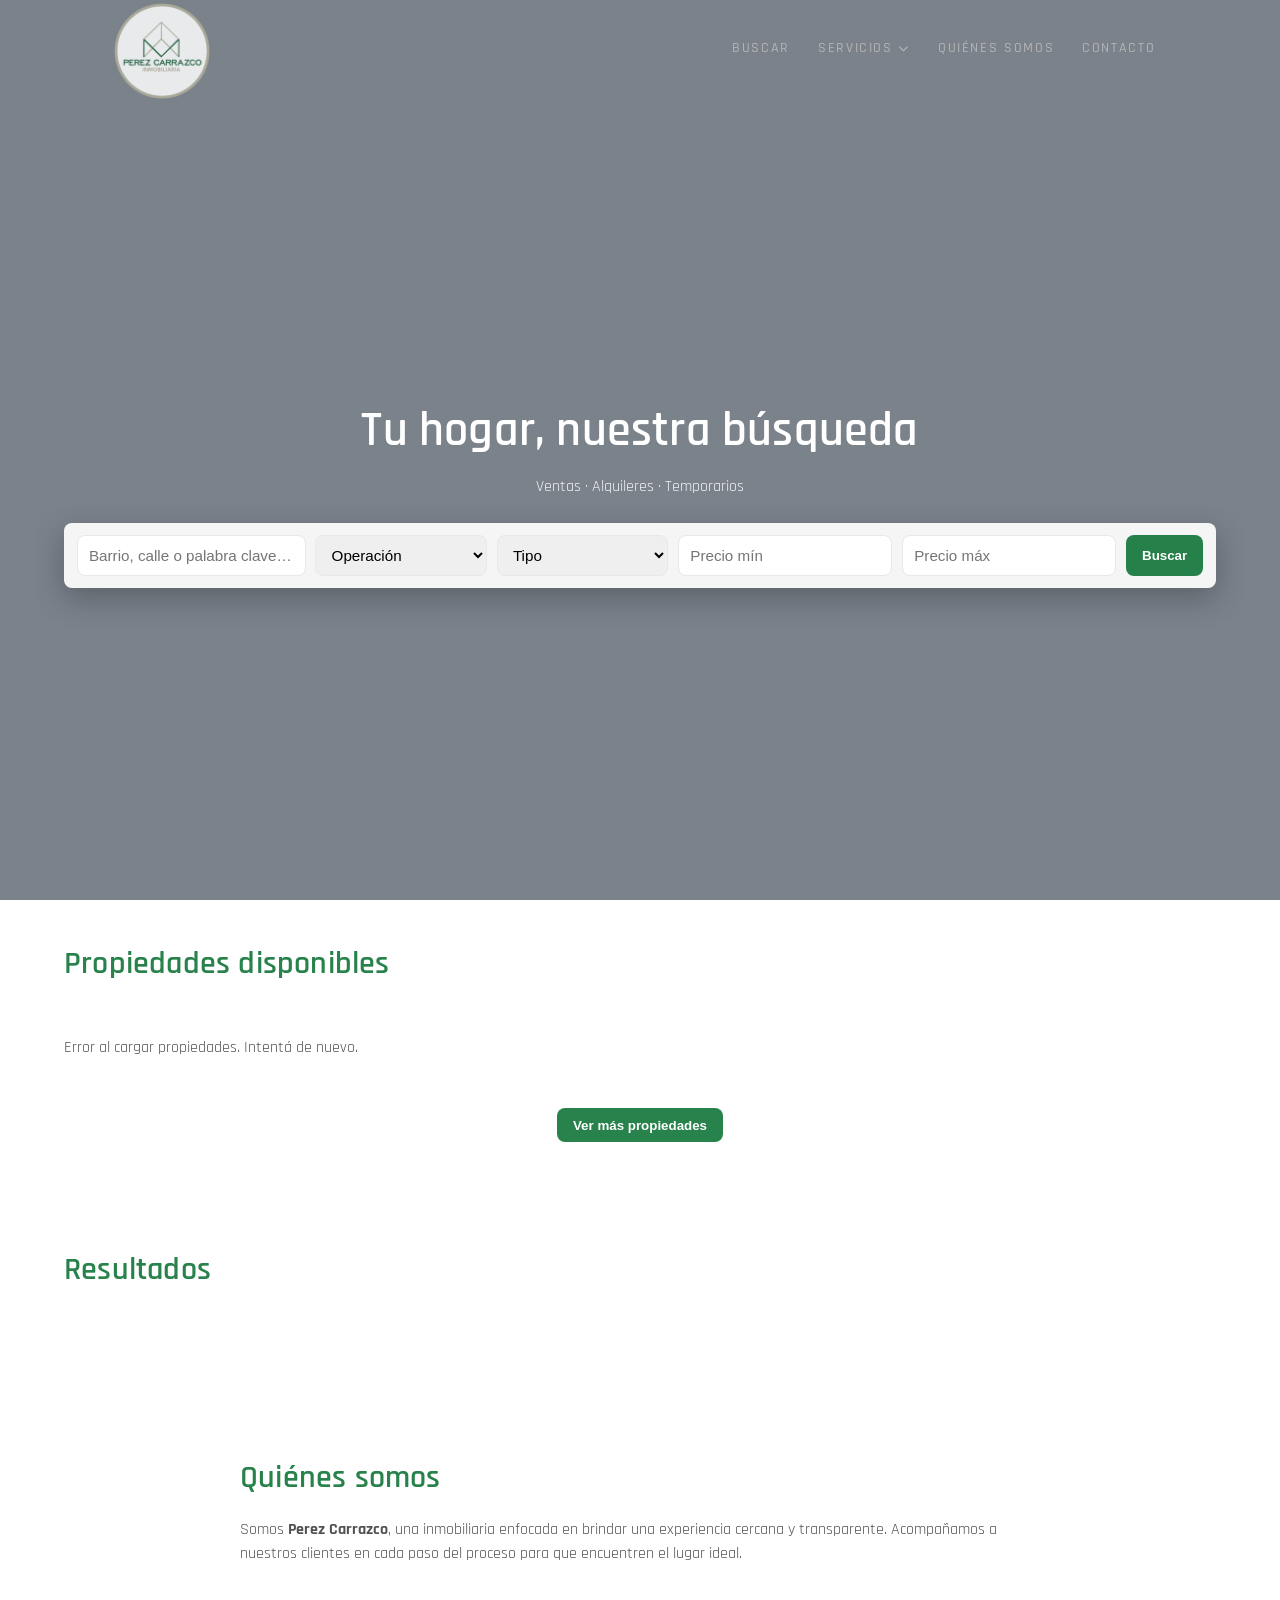
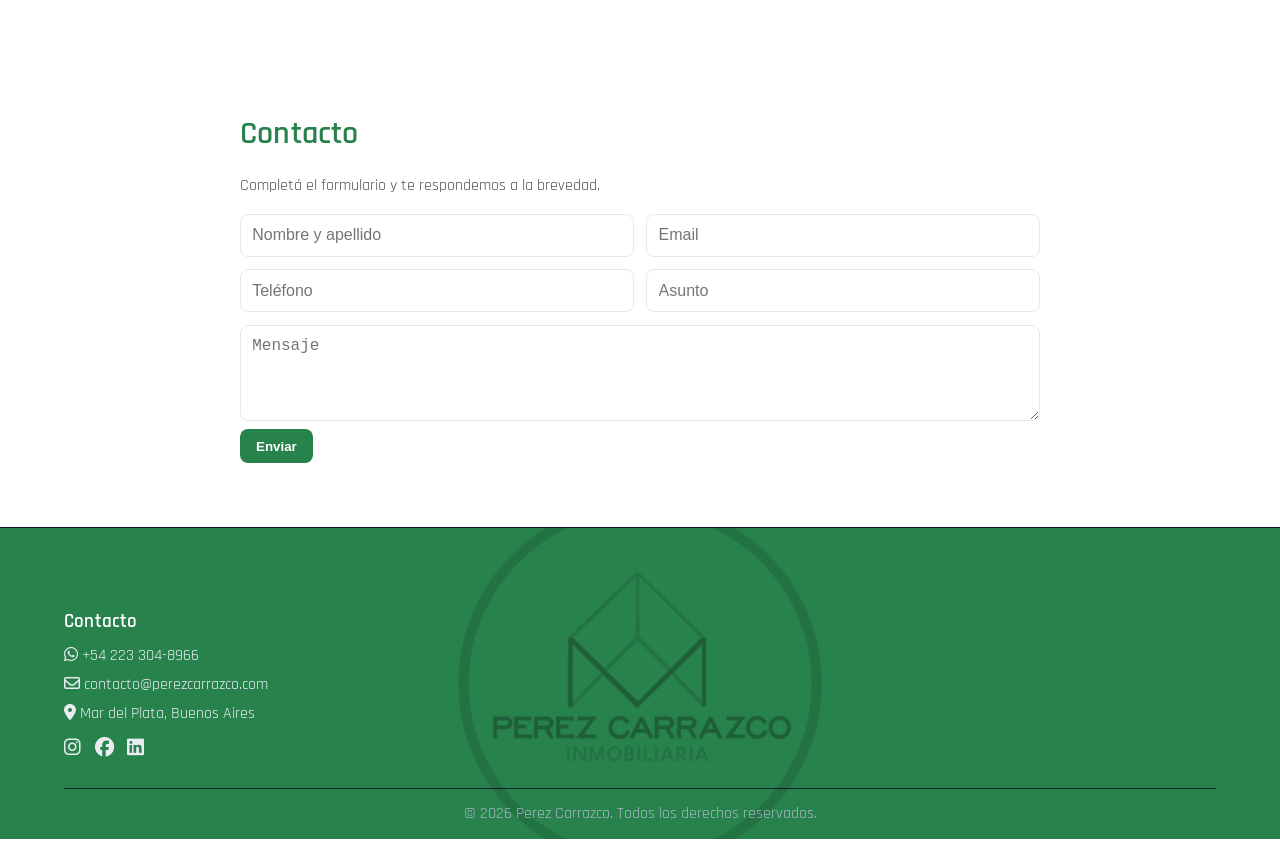
==== index.html @ afc5a64f "Rediseño: header transparente con scroll, menú sofisticado y hero fullscreen Co-Authored-By: Claude " ====
<!DOCTYPE html>
<html lang="es">

<head>
  <meta charset="UTF-8" />
  <meta name="viewport" content="width=device-width, initial-scale=1.0" />
  <title>Perez Carrazco · Inmobiliaria</title>
  <meta name="description" content="Perez Carrazco Inmobiliaria — ventas, alquileres y temporarios en Mar del Plata.">
  <link rel="preconnect" href="https://fonts.googleapis.com">
  <link rel="preconnect" href="https://fonts.gstatic.com" crossorigin>
  <link href="https://fonts.googleapis.com/css2?family=Rajdhani:wght@500;600;700&display=swap" rel="stylesheet">
  <link rel="icon" href="logoPC.png" type="image/png">
  <link rel="stylesheet" href="css/styles.css" />
  <link rel="stylesheet" href="https://cdnjs.cloudflare.com/ajax/libs/font-awesome/6.5.2/css/all.min.css">
</head>

<body>

  <!-- Header -->
  <header class="site-header">
    <div class="container nav-container">
      <a href="index.html" class="logo-link">
        <img src="data/img/logoblanco.png" alt="Perez Carrazco Inmobiliaria" class="logo-img">
      </a>
      <nav class="nav-desktop" aria-label="Menú principal">
        <ul class="nav-list">
          <li><a href="#inicio">Buscar</a></li>
          <li class="has-submenu">
            <button class="submenu-toggle" type="button" aria-haspopup="true" aria-expanded="false">
              Servicios <i class="fa-solid fa-chevron-down"></i>
            </button>
            <ul class="submenu">
              <li><a href="servicios/ventas/ventas.html">Ventas</a></li>
              <li><a href="servicios/alquileres/alquileres.html">Alquileres</a></li>
              <li><a href="servicios/temporarios/temporarios.html">Temporarios</a></li>
            </ul>
          </li>
          <li><a href="#quienes-somos">Quiénes somos</a></li>
          <li><a href="#contacto">Contacto</a></li>
        </ul>
      </nav>
      <button class="nav-toggle" aria-label="Abrir menú" aria-expanded="false">
        <i class="fa-solid fa-bars"></i>
      </button>
    </div>
    <nav class="nav-mobile" id="nav-mobile" aria-hidden="true">
      <ul>
        <li><a href="#inicio">Buscar</a></li>
        <li><a href="servicios/ventas/ventas.html">Ventas</a></li>
        <li><a href="servicios/alquileres/alquileres.html">Alquileres</a></li>
        <li><a href="servicios/temporarios/temporarios.html">Temporarios</a></li>
        <li><a href="#quienes-somos">Quiénes somos</a></li>
        <li><a href="#contacto">Contacto</a></li>
      </ul>
    </nav>
  </header>

  <!-- Hero -->
  <section id="inicio" class="hero" role="banner" aria-label="Buscador de propiedades">
    <div class="hero-overlay"></div>
    <div class="container hero-content">
      <h1>Tu hogar, nuestra búsqueda</h1>
      <p>Ventas · Alquileres · Temporarios</p>

      <form id="buscador" class="search-form" autocomplete="off">
        <input type="text" id="q" name="q" placeholder="Barrio, calle o palabra clave…" aria-label="Buscar por texto">
        <select id="operacion" name="operacion" aria-label="Tipo de operación">
          <option value="">Operación</option>
          <option value="venta">Venta</option>
          <option value="alquiler">Alquiler</option>
          <option value="temporario">Temporario</option>
        </select>
        <select id="tipo" name="tipo" aria-label="Tipo de propiedad">
          <option value="">Tipo</option>
          <option value="departamento">Departamento</option>
          <option value="casa">Casa</option>
          <option value="ph">PH</option>
          <option value="local">Local</option>
        </select>
        <input type="number" id="precioMin" name="precioMin" placeholder="Precio mín" min="0" aria-label="Precio mínimo">
        <input type="number" id="precioMax" name="precioMax" placeholder="Precio máx" min="0" aria-label="Precio máximo">
        <button type="submit" class="btn">Buscar</button>
      </form>
    </div>
  </section>

  <!-- Propiedades disponibles -->
  <section id="disponibles" class="section" style="padding: 40px 0">
    <div class="container">
      <div class="section-head">
        <h2>Propiedades disponibles</h2>
      </div>
      <div id="grid-disponibles" class="disponibles"></div>
      <div class="center mt-3">
        <button id="ver-mas" class="btn">Ver más propiedades</button>
      </div>
    </div>
  </section>

  <!-- Resultados de búsqueda -->
  <section id="listado" class="section bg-muted">
    <div class="container">
      <div class="section-head">
        <h2>Resultados</h2>
        <p id="contadorResultados" class="muted"></p>
      </div>
      <div id="gridResultados" class="grid-cards" aria-live="polite"></div>
    </div>
  </section>

  <!-- Quiénes somos -->
  <section id="quienes-somos" class="section">
    <div class="container narrow">
      <h2>Quiénes somos</h2>
      <p>
        Somos <strong>Perez Carrazco</strong>, una inmobiliaria enfocada en brindar una experiencia cercana y
        transparente. Acompañamos a nuestros clientes en cada paso del proceso para que encuentren el lugar ideal.
      </p>
    </div>
  </section>

  <!-- Contacto -->
  <section id="contacto" class="section">
    <div class="container narrow">
      <h2>Contacto</h2>
      <p>Completá el formulario y te respondemos a la brevedad.</p>
      <form class="form-contacto" onsubmit="event.preventDefault(); alert('Gracias, te responderemos a la brevedad.');">
        <div class="row">
          <input type="text" placeholder="Nombre y apellido" required>
          <input type="email" placeholder="Email" required>
        </div>
        <div class="row">
          <input type="tel" placeholder="Teléfono">
          <input type="text" placeholder="Asunto">
        </div>
        <textarea rows="4" placeholder="Mensaje"></textarea>
        <button class="btn" type="submit">Enviar</button>
      </form>
    </div>
  </section>

  <!-- Footer -->
  <footer class="site-footer">
    <div class="container footer-grid">
      <div class="footer-left">
        <h3>Contacto</h3>
        <ul class="contact-list">
          <li><i class="fa-brands fa-whatsapp"></i> <a href="https://wa.me/542233048966" target="_blank" rel="noopener">+54 223 304-8966</a></li>
          <li><i class="fa-regular fa-envelope"></i> <a href="mailto:contacto@perezcarrazco.com">contacto@perezcarrazco.com</a></li>
          <li><i class="fa-solid fa-location-dot"></i> Mar del Plata, Buenos Aires</li>
        </ul>
        <div class="socials">
          <a href="#" aria-label="Instagram"><i class="fa-brands fa-instagram"></i></a>
          <a href="#" aria-label="Facebook"><i class="fa-brands fa-facebook"></i></a>
          <a href="#" aria-label="LinkedIn"><i class="fa-brands fa-linkedin"></i></a>
        </div>
      </div>
      <div class="footer-center"></div>
      <div class="footer-right"></div>
    </div>
    <div class="container">
      <p class="copy">© <span id="anio"></span> Perez Carrazco. Todos los derechos reservados.</p>
    </div>
  </footer>

  <script src="js/app.js"></script>

</body>
</html>
---- css/styles.css ----
:root {
  --bg: #ffffff;
  --text: rgba(0, 0, 0, 0.678);
  --muted: #ffffff;
  --primary: rgba(0, 107, 43, 0.845);
  --accent: rgb(0, 107, 43);
  --border: #e6e8eb;
  --font-brand: 'Rajdhani', system-ui, -apple-system, 'Segoe UI', Roboto, Arial, sans-serif;
  --title: rgba(183, 183, 183, 0.934);
  --titlehover: rgb(255, 255, 255);
  
  
}




* { box-sizing: border-box; }
html, body { margin: 0; padding: 0; }
body {
  font-family: 'Rajdhani', system-ui, -apple-system, 'Segoe UI', Roboto, Arial, sans-serif;
  color: var(--text);
  background: var(--bg);
  line-height: 1.5;
}


/* Títulos y navegación con la del logo */
h1, h2, h3,
.nav-list a, .submenu-toggle {
  font-family: var(--font-brand);
  font-weight: 600;           /* similar al grosor del logo */
  letter-spacing: .2px;       /* leve ajuste */
  margin: 0 0 0.5rem;
  color: var(--primary);
}
h1 { font-size: clamp(2rem, 4vw, 3rem); }
h2 { font-size: clamp(1.4rem, 2.8vw, 2rem); }

.container {
  width: min(1100px, 92%);
  margin: 0 auto;
}

@media (min-width: 1024px) {
  .container {
    width: min(1400px, 90%);
  }
}
.narrow { width: min(800px, 92%); margin: 0 auto; }

.section { padding: 4rem 0; }
.section.bg-muted { background: var(--muted); }
.section-head { display: flex; align-items: baseline; justify-content: space-between; gap: 1rem; margin-bottom: 1.5rem; }
.section-head .ver-todo { color: var(--primary); text-decoration: none; border-bottom: 1px solid transparent; }
.section-head .ver-todo:hover { border-bottom-color: var(--primary); }



/* =======================
   Navbar
   ======================= */
.site-header {
  position: fixed;
  top: 0;
  width: 100%;
  z-index: 1200;
  background: transparent;
  transition: background 0.35s ease, border-color 0.35s ease, backdrop-filter 0.35s ease;
}
.site-header.scrolled {
  background: rgba(255, 255, 255, 0.795);
  backdrop-filter: saturate(180%) blur(12px);
  border-bottom: 1px solid var(--border);
}

/* Nav links blancos sobre el hero */
.site-header:not(.scrolled) .nav-list a  {
  color: var(--title);
}
.site-header:not(.scrolled) .nav-list a:hover {
  background:  transparent;
  color: var(--titlehover);
}
.site-header:not(.scrolled) .submenu-toggle {
  color: var(--title);
}


.site-header:not(.scrolled) .submenu-toggle:hover {
  background: transparent;
  color: var(--titlehover);
}
.site-header:not(.scrolled) .nav-toggle {
  color: var(--title);
}
.site-header:not(.scrolled) .nav-toggle:hover {
  background: rgba(255,255,255,0.15);
  color: var(--titlehover);
}


  .site-header:not(.scrolled) .submenu {
    background: rgba(255, 255, 255, 0.12);
    backdrop-filter: blur(12px);
    box-shadow: 0 8px 24px rgba(0,0,0,0.15);
  }
  .site-header:not(.scrolled) .submenu a {
    color: var(--title);
  }
  .site-header:not(.scrolled) .submenu a:hover {
    background: rgba(255,255,255,0.15);
    color: #fff;
  }

.nav-container {
  display: flex;
  align-items: center;
  justify-content: space-between;
  height: 86px;
  transition: height 0.35s ease;
  padding: 0 1rem;
}

@media (min-width: 1024px) {
  .nav-container {
    padding: 0 3rem;
  }
}
.site-header.scrolled .nav-container {
  height: 60px;
}

.logo-link { display: flex; align-items: center; text-decoration: none; }
.logo-img  {
  margin-top: 16px;
  height: 100px;
  display: block;
  transition: height 0.35s ease, opacity 0.35s ease;
}
.site-header:not(.scrolled) .logo-img {
  opacity: 0.83;
}

.site-header.scrolled .logo-img { 
  height: 96px;
  margin-top: 26px;
  margin-bottom: 16px;
}

/* Desktop nav */
.nav-desktop { display: flex; align-items: center; }
.nav-list {
  display: flex;
  gap: 0.15rem;
  list-style: none;
  margin: 0; padding: 0;
  margin-top: 19px;
}

.nav-list a,
.submenu-toggle {
  position: relative;
  display: inline-flex;
  align-items: center;
  gap: 0.35rem;
  padding: 0.5rem 0.8rem;
  font-family: var(--font-brand);
  font-size: 0.85rem;
  font-weight: 500;
  line-height: 1;
  letter-spacing: 0.12em;
  text-transform: uppercase;
  color: var(--primary);
  text-decoration: none;
  background: transparent;
  border: none;
  border-radius: 0;
  cursor: pointer;
  transition: color 0.2s;
  vertical-align: middle;
}

/* Línea subrayado animada */
.nav-list a::after,
.submenu-toggle::after {
  content: '';
  position: absolute;
  bottom: 2px;
  left: 0.8rem;
  right: 0.8rem;
  height: 1.5px;
  background: currentColor;
  transform: scaleX(0);
  transform-origin: left center;
  transition: transform 0.3s ease;
}
.nav-list a:hover::after,
.submenu-toggle:hover::after,
.has-submenu.open > .submenu-toggle::after {
  transform: scaleX(1);
}

.nav-list a:hover,
.submenu-toggle:hover {
  background: transparent;
  color: var(--accent);
}

/* Submenú */
.has-submenu { position: relative; }

/* Puente invisible que cubre el gap entre el botón y el submenú */
.has-submenu::before {
  content: '';
  position: absolute;
  top: 100%;
  left: -10px;
  right: -10px;
  height: 12px;
}

.submenu {
  position: absolute;
  top: calc(100% + 6px);
  left: 0;
  display: none;
  min-width: 190px;
  background: rgba(255, 255, 255, 0.848); 
  border-radius: 12px;
  box-shadow: 0 16px 40px rgba(0,0,0,0.1);
  padding: 0.4rem;
  list-style: none;
  margin: 0;
  z-index: 2000;
}
.has-submenu.open > .submenu { display: block; }
@media (hover: hover) { .has-submenu:hover > .submenu { display: block; } }

.submenu a {
  display: block;
  padding: 0.6rem 0.8rem;
  border-radius: 8px;
  color: var(--primary);
  text-decoration: none;
  font-family: var(--font-brand);
  font-size: 0.95rem;
  font-weight: 500;
  transition: background 0.9s;
}
.submenu a:hover { background: #eef2ee;}

.submenu-toggle i { transition: transform 0.35s cubic-bezier(0.34, 1.56, 0.64, 1); font-size: 0.75em; }
.submenu-toggle[aria-expanded="true"] i,
.has-submenu.open > .submenu-toggle i,
.has-submenu:hover > .submenu-toggle i { transform: rotate(180deg); }

/* Hamburger */
.nav-toggle {
  display: none;
  background: transparent;
  border: none;
  font-size: 1.35rem;
  cursor: pointer;
  color: var(--primary);
  padding: 0.4rem 0.5rem;
  border-radius: 8px;
  transition: background 0.15s;
}
.nav-toggle:hover { background: #eef2ee; }

/* Mobile nav */
.nav-mobile {
  max-height: 0;
  overflow: hidden;
  transition: max-height 0.35s ease;
  background: #fff;
  border-top: 1px rgba(0, 107, 43, 0.481);
}
.nav-mobile.is-open {
  max-height: 420px;
  border-top-color: var(--border);
}
.nav-mobile ul { list-style: none; margin: 0; padding: 0.5rem 1.25rem 1rem; }
.nav-mobile ul li a {
  display: block;
  padding: 0.75rem 0;
  font-family: var(--font-brand);
  font-size: 1.05rem;
  font-weight: 600;
  color: var(--text);
  text-decoration: none;
  border-bottom: 1px solid var(--border);
}
.nav-mobile ul li:last-child a { border-bottom: none; }
.nav-mobile ul li a:hover { color: var(--accent); }

@media (max-width: 768px) {
  .nav-desktop { display: none; }
  .nav-toggle   { display: flex; }
}

/* =======================
   Hero
   ======================= */
.hero {
  position: relative;
  min-height: 100vh;
  display: grid; place-items: center;
  color: #fff;
  padding-top: 83px;
  background-image: url('https://images.unsplash.com/photo-1505693416388-ac5ce068fe85?q=80&w=1600&auto=format&fit=crop');
  background-size: cover; background-position: center;
}
.hero-overlay {
  position: absolute; inset: 0;
  background: linear-gradient(180deg, rgba(13,27,42,0.55), rgba(13,27,42,0.55));
}
.hero-content { position: relative; text-align: center; }
.hero h1 { color: #fff; }
.hero p  { margin: 0.25rem 0 1.5rem; opacity: 0.9; }

.search-form {
  display: grid;
  grid-template-columns: 1.2fr 0.9fr 0.9fr 0.8fr 0.8fr auto;
  gap: 0.6rem;
  background: rgba(255,255,255,0.92);
  padding: 0.8rem;
  border-radius: 8px;
  box-shadow: 0 10px 30px rgba(0,0,0,0.25);
}
.search-form input, .search-form select {
  padding: 0.6rem 0.7rem;
  border: 1px solid var(--border);
  border-radius: 8px;
  font-size: 0.95rem;
}
.btn {
  background: var(--primary); border: none; 
  color: #fff; font-weight: 600; padding: 0.6rem 1rem;
  border-radius: 8px; cursor: pointer;
}
.btn:hover { filter: brightness(0.95); }




/* =======================
   Cards
   ======================= */
.grid-cards, .disponibles {
  display: grid;
  grid-template-columns: repeat(3, minmax(0, 1fr));
  gap: 1.5rem;
}

.card {
  border-radius: 16px;
  overflow: hidden;
  background: #fff;
  box-shadow: 0 2px 14px rgba(0,0,0,0.07);
  transition: transform 0.25s ease, box-shadow 0.25s ease;
  display: flex;
  flex-direction: column;
  border: none;
}
.card:hover {
  transform: translateY(-6px);
  box-shadow: 0 20px 48px rgba(0,0,0,0.13);
}

/* Imagen */
.card-img-wrap {
  position: relative;
  overflow: hidden;
  aspect-ratio: 4/3;
  display: block;
  text-decoration: none;
  background: #e8ede9;
}
.card-img {
  width: 100%; height: 100%;
  object-fit: cover;
  display: block;
  transition: transform 0.4s ease;
}
.card:hover .card-img { transform: scale(1.06); }

/* Overlay precio */
.card-price-overlay {
  position: absolute;
  bottom: 0; left: 0; right: 0;
  background: linear-gradient(to top, rgba(0,0,0,0.68) 0%, transparent 100%);
  padding: 2.5rem 0.9rem 0.7rem;
}
.card-price {
  color: #fff;
  font-weight: 700;
  font-size: 1.05rem;
  text-shadow: 0 1px 3px rgba(0,0,0,0.3);
}

/* Badge operación (encima imagen) */
.card .badge {
  position: absolute;
  top: 0.7rem; left: 0.7rem;
  background: var(--accent);
  color: #fff;
  border: none;
  font-size: 0.72rem;
  font-weight: 700;
  padding: 0.25rem 0.6rem;
  border-radius: 999px;
  text-transform: uppercase;
  letter-spacing: 0.4px;
}

/* Body */
.card-body {
  padding: 1rem 1.1rem 1.15rem;
  display: flex;
  flex-direction: column;
  flex: 1;
}
.card-title {
  font-size: 1rem;
  font-weight: 600;
  margin: 0 0 0.3rem;
  color: var(--primary);
  line-height: 1.35;
}
.card-meta {
  font-size: 0.875rem;
  color: #888;
  margin: 0 0 1rem;
  flex: 1;
}

/* Botón outline */
.btn-outline {
  display: inline-block;
  padding: 0.5rem 1rem;
  font-size: 0.9rem;
  font-family: var(--font-brand);
  font-weight: 600;
  background: transparent;
  border: 1.5px solid var(--accent);
  color: var(--accent);
  border-radius: 8px;
  text-align: center;
  text-decoration: none;
  transition: background 0.2s, color 0.2s;
  cursor: pointer;
}
.btn-outline:hover { background: var(--accent); color: #fff; }

@media (max-width: 900px) { .grid-cards, .disponibles { grid-template-columns: repeat(2, minmax(0,1fr)); } }
@media (max-width: 560px) { .grid-cards, .disponibles { grid-template-columns: 1fr; } }

/* =======================
   Contacto
   ======================= */
.form-contacto .row { 
  display: grid; 
  grid-template-columns: 1fr 1fr;
  gap: 0.8rem; 
  margin-bottom: 0.8rem; 
}
.form-contacto input, .form-contacto textarea {
  width: 100%; 
  padding: 0.7rem; 
  border: 1px solid var(--border); 
  border-radius: 8px; 
  font-size: 1rem;
}

/* =======================
   Footer
   ======================= */
.site-footer {
  background: var(--primary); color: #e9edf2;
  padding-top: 5rem; border-top: 1px solid #0a1320;
  
  
}
.footer-grid {
  display: grid; grid-template-columns: 1.1fr auto 1fr; 
  align-items: start; gap: 1rem; padding-bottom: 1.5rem;
}
.footer-left h3 { margin-top: 0; color: #fff; }
.contact-list { list-style: none; padding: 0; margin: 0 0 0.6rem; }
.contact-list li { margin: 0.3rem 0; }
.contact-list a { color: #e9edf2; text-decoration: none; 
  border-bottom: 1px solid transparent; }
.contact-list a:hover { border-bottom-color: #e9edf2; }
.socials a { color: #e9edf2; margin-right: 0.6rem; font-size: 1.2rem; }
.brand-footer { font-size: 1.2rem; color: #fff; }
.copy { text-align: center; border-top: 1px solid #0f1c2d; 
  padding: 0.8rem 0; margin: 0; color: #a9b6c7; }

/* =======================
   Utils
   ======================= */
.muted { color: #667085; }
.center { text-align: center; }
.mt-3 { margin-top: 2rem; }

/* =======================
   Responsive
   ======================= */

/* Tablets / pantallas medianas */
@media (max-width: 1024px) {
  .search-form { grid-template-columns: 1fr 1fr 1fr; }
  .search-form #precioMin, .search-form #precioMax { display: none; }
}

/* Mobile y nav colapsable */
@media (max-width: 800px) {
  .grid-cards { grid-template-columns: 1fr 1fr; }

  /* Mantener 3 columnas para centrar logo, con el toggle a la derecha */
  .header-grid { grid-template-columns: 1fr auto 1fr; }

  /* Mostrar botón y ocultar menús por defecto */
  .nav-toggle { display: inline-flex; justify-self: end; }
  .nav-left, .nav-right { display: none; }

  /* Al abrir (agregar .is-open al header) mostramos ambos menús en bloque */
  .site-header.is-open .nav-left,
  .site-header.is-open .nav-right {
    display: block;
    grid-column: 1 / -1; /* ocupar todo el ancho debajo del header */
    /*justify-self: stretch;*/
    margin-top: 0.5rem;
  }

  /* Caja de las listas en mobile */
  .site-header.is-open .nav-list {
    /*position: static;*/
    background: #fff;
    border: 1px solid var(--border);
    border-radius: 12px;
    padding: 0.6rem;
    /*display: flex;*/
    flex-direction: column;
    /*gap: 0.2rem;*/
    box-shadow: 0 10px 24px rgba(0,0,0,0.08);
  }

  /* Submenú en mobile: inline (no flotante) */
  .submenu { position: static; box-shadow: none; border: none; padding: 0; display: none; }
  .has-submenu.open .submenu { display: block; }

  /* Logo un poco más chico en mobile si es imagen */
  .brand img { height: 48px; }
}

/* Teléfonos pequeños */
@media (max-width: 560px) {
  .grid-cards { grid-template-columns: 1fr; }
  .search-form { grid-template-columns: 1fr 1fr; }
  .search-form #tipo { display: none; }
  .form-contacto .row { grid-template-columns: 1fr; }

 /* 2 filas centradas (arriba y abajo) */
  .subheader-grid{
    display: flex;
    flex-direction: column;
    align-items: center;   /* centra los bloques */
    gap: .5rem;
    padding: 0;
  }

  /* Los dos grupos ocupan todo el ancho y se centran */
  .sub-header .nav-left,
  .sub-header .nav-right{
    width: 100%;
    display: flex;
    justify-content: center; /* centra el grupo */
  }

  /* Listas centradas y compactas */
  .sub-header .nav-left  .nav-list,
  .sub-header .nav-right .nav-list{
    display: flex;
    justify-content: center; /* centra los ítems */
    flex-wrap: wrap;
    gap: .35rem .6rem;
    margin: 0;
    padding: 0;
  }
  /* Botones compactos */
  .sub-header .nav-list a,
  .sub-header .submenu-toggle{
    display: inline-flex;
    align-items: center;
    padding: .45rem .6rem;
    border-radius: 8px;
    font-size: .95rem;
  }

  /* Submenú de Servicios como popover (igual a desktop) */
  .sub-header .has-submenu { position: relative; }
  .sub-header .submenu{
    position: absolute;
    top: calc(100% + 6px);
    left: 0;
    min-width: min(240px, 85vw);
    background: #fff;
    border: 1px solid var(--border);
    border-radius: 10px;
    box-shadow: 0 12px 28px rgba(0,0,0,.12);
    display: none;
    z-index: 5600;                 /* encima del hero */


    /* (opcional) centrar el popover de "Servicios" bajo el botón */
  .sub-header .has-submenu{ position: relative; }
  .sub-header .submenu{
    position: absolute;
    top: calc(100% + 6px);
    left: 50%;
    transform: translateX(-50%); /* queda centrado respecto al botón */
    min-width: min(240px, 85vw);
  }
  }
  .sub-header .has-submenu.open > .submenu{ display: block; }

  

}





/* ===== Estilos para páginas de servicios (ventas, alquileres, temporarios) ===== */

/* Sección principal */
.contenido-pagina {
  padding: 4rem 2rem;
  max-width: 1200px;
  margin: 0 auto;
}

/* Hero de cada página */
.hero-pagina {
  text-align: center;
  margin-bottom: 3rem;
}

.hero-pagina h1 {
  font-size: 2.5rem;
  color: var(--verde, #0d1b2a); /* usa tu variable de color si ya la tenés */
  margin-bottom: 0.5rem;
}

.hero-pagina p {
  font-size: 1.2rem;
  color: #555;
}

/* Listado de propiedades */
.listado-propiedades {
  display: grid;
  grid-template-columns: repeat(auto-fit, minmax(280px, 1fr));
  gap: 2rem;
}

/* Tarjeta de propiedad */
.propiedad {
  background: #fff;
  border-radius: 10px;
  box-shadow: 0 2px 8px rgba(0,0,0,0.1);
  overflow: hidden;
  transition: transform 0.3s ease, box-shadow 0.3s ease;
}

.propiedad:hover {
  transform: translateY(-5px);
  box-shadow: 0 6px 15px rgba(0,0,0,0.15);
}

.propiedad img {
  width: 100%;
  height: 200px;
  object-fit: cover;
}

.propiedad h2 {
  font-size: 1.4rem;
  margin: 1rem;
  color: #222;
}

.propiedad p {
  margin: 0 1rem 0.5rem;
  color: #666;
}

.propiedad a {
  display: inline-block;
  margin: 1rem;
  padding: 0.6rem 1.2rem;
  background: var(--verde, #0d1b2a);
  color: #fff;
  border-radius: 5px;
  text-decoration: none;
  font-weight: bold;
  transition: background 0.3s ease;
}

.propiedad a:hover {
  background: #0d1b2a;
}







/* =======================
   subheader movimiento
   ======================= */

   /* Subheader colapsado/expandido */
.sub-header {
  background: #f4f4f4d1;
  backdrop-filter: saturate(180%) blur(10px);
  border-bottom: 1px solid var(--border);
  position: sticky;    /* o 'relative' si no querés que se pegue arriba al scrollear */
  top: 0;
  z-index: 6000;       /* por encima del hero */
 
  max-height: 0;
  opacity: 0;
  transform: translateY(-8px);
  transition: max-height .35s ease, opacity .25s ease, transform .35s ease;
  
}
.sub-header.is-open {
  max-height: 500px;   /* ajustá si necesitás más */
  opacity: 1;
  transform: translateY(0);
  
}

/* Animación de la flecha */
.subheader-toggle i {
  transition: transform .25s ease;
}
.subheader-toggle[aria-expanded="true"] i {
  transform: rotate(180deg);
}

.header-logo { cursor: pointer; }




/* === El dropdown debe flotar y tener capa alta === */
.has-submenu { position: relative; }
.submenu {
  position: absolute;
  top: calc(100% + 6px);
  left: 0;
  z-index: 7000;
  background: rgba(255, 255, 255, 0.97); /* ← fondo explícito, no se pierde */
  border-radius: 12px;
  box-shadow: 0 16px 40px rgba(0,0,0,0.15);
  padding: 0.4rem;
  min-width: 190px;
  list-style: none;
  margin: 0;
}





/* Footer con logo de fondo (marca de agua) */
.site-footer {
  position: relative;          /* para posicionar el ::before */
  overflow: hidden;            /* por si el logo se sale */
}

/* Versión general (desktop/tablet) */
.site-footer::before {
  content: "";
  position: absolute;
  inset: 0;
  background-image: url("../data/img/logoblanco.png"); /* ← ruta del logo */
  background-repeat: no-repeat;
  background-position: center, 5% center;       /* posición general */
  background-size: clamp(300px, 30vw, 620px); /* tamaño responsive */
  opacity: 0.4;                               /* transparencia */
  filter: grayscale(100%);                     /* opcional: desaturar */
  mix-blend-mode: multiply;                    /* si el fondo es claro */
  pointer-events: none;                        /* no tapa clics */
  z-index: 0;
}

/* Asegura que el contenido del footer quede por encima del logo */
.site-footer > * {
  position: relative;
  z-index: 1;
}

/* Versión móvil (≤ 560px) */
@media (max-width: 560px) {
  .site-footer::before {
    background-position: center ;           /* centrado arriba */
    background-size: min(100vw, 560px);         /* un poco más chico */
    opacity: 0.4;                              /* leve más visible en mobile */
  }
}





/* =======================
   Sección "Propiedades disponibles" en index.html
   ======================= */

/* =======================
   Página de Propiedad
   ======================= */
#propiedad { padding: 2rem 0 4rem; }

.layout {
  display: grid;
  grid-template-columns: 1fr 320px;
  gap: 2rem;
  align-items: start;
  margin-bottom: 3rem;
}

/* Galería */
.galeria-principal {
  position: relative;
  border-radius: 16px;
  overflow: hidden;
  background: #e8ede9;
  aspect-ratio: 16/9;
  margin-bottom: 0.75rem;
}
.galeria-principal img {
  width: 100%; height: 100%;
  object-fit: cover;
  display: block;
}
.ctrl {
  position: absolute;
  top: 50%;
  transform: translateY(-50%);
  background: rgba(255,255,255,0.92);
  border: none;
  width: 42px; height: 42px;
  border-radius: 50%;
  font-size: 1.5rem;
  cursor: pointer;
  display: flex; align-items: center; justify-content: center;
  box-shadow: 0 2px 8px rgba(0,0,0,0.15);
  transition: background 0.2s;
  z-index: 2;
}
.ctrl:hover { background: #fff; }
.ctrl.prev { left: 0.85rem; }
.ctrl.next { right: 0.85rem; }

.thumbs {
  display: flex;
  gap: 0.5rem;
  overflow-x: auto;
  scrollbar-width: thin;
  padding-bottom: 4px;
}
.thumbs img {
  width: 80px; height: 58px;
  object-fit: cover;
  border-radius: 8px;
  cursor: pointer;
  opacity: 0.65;
  border: 2px solid transparent;
  transition: opacity 0.2s, border-color 0.2s;
  flex-shrink: 0;
}
.thumbs img:hover, .thumbs img.active { opacity: 1; border-color: var(--accent); }

/* Info */
.info h1 { font-size: clamp(1.3rem, 2.5vw, 1.9rem); margin-bottom: 0.2rem; }
.info .meta { color: #888; margin-bottom: 1rem; font-size: 0.95rem; }

.precio-op {
  display: flex;
  align-items: center;
  gap: 0.75rem;
  margin-bottom: 1.25rem;
  flex-wrap: wrap;
}
.op-badge {
  background: var(--accent);
  color: #fff;
  font-size: 0.78rem;
  font-weight: 700;
  padding: 0.3rem 0.8rem;
  border-radius: 999px;
  text-transform: uppercase;
  letter-spacing: 0.5px;
  font-family: var(--font-brand);
}
.precio {
  font-size: 1.7rem;
  font-weight: 700;
  color: var(--primary);
  font-family: var(--font-brand);
}

.amenities {
  list-style: none;
  padding: 0;
  margin: 0 0 1.5rem;
  display: flex;
  flex-wrap: wrap;
  gap: 0.5rem;
}
.amenities li {
  background: #eef2ee;
  color: var(--primary);
  padding: 0.3rem 0.8rem;
  border-radius: 999px;
  font-size: 0.875rem;
  border: 1px solid #d4e0d6;
}

.descripcion, .caracteristicas { margin-bottom: 1.5rem; }
.descripcion h2, .caracteristicas h2 {
  font-size: 0.82rem;
  text-transform: uppercase;
  letter-spacing: 0.8px;
  color: #999;
  font-weight: 700;
  margin-bottom: 0.6rem;
  padding-bottom: 0.5rem;
  border-bottom: 1px solid var(--border);
}
#caracteristicas-list {
  list-style: none;
  padding: 0; margin: 0;
  display: grid;
  grid-template-columns: 1fr 1fr;
  gap: 0.35rem 1rem;
}
#caracteristicas-list li { font-size: 0.95rem; }

.acciones {
  display: flex;
  gap: 0.75rem;
  flex-wrap: wrap;
  margin-top: 1.75rem;
  padding-top: 1.25rem;
  border-top: 1px solid var(--border);
}
.acciones .btn { flex: 1; min-width: 130px; text-align: center; padding: 0.75rem 1rem; }
.btn.primary { background: #25d366; color: #fff; border: none; }
.btn.primary:hover { background: #1ebe5a; }

/* Sidebar */
.sidebar { position: sticky; top: 90px; }
.sidebar .card {
  padding: 1.5rem;
  border-radius: 16px;
  margin-bottom: 1rem;
  box-shadow: 0 4px 24px rgba(0,0,0,0.09);
  display: block;
  border: 1px solid var(--border);
}
.precio-lg {
  font-size: 1.75rem;
  font-weight: 700;
  color: var(--primary);
  font-family: var(--font-brand);
  margin-bottom: 1rem;
}
.datos-rapidos {
  display: grid;
  grid-template-columns: 1fr 1fr;
  gap: 0.6rem;
  margin-bottom: 1.25rem;
}
.datos-rapidos .item {
  text-align: center;
  padding: 0.65rem 0.5rem;
  background: #f2f6f3;
  border-radius: 10px;
  font-size: 0.82rem;
  color: #666;
}
.datos-rapidos .item strong {
  display: block;
  font-size: 1.05rem;
  color: var(--primary);
  font-weight: 700;
  margin-bottom: 0.15rem;
}
.id-ref {
  text-align: center;
  font-size: 0.78rem;
  color: #aaa;
  margin-top: 0.75rem;
  margin-bottom: 0;
}

/* Relacionadas */
.relacionadas {
  margin-top: 2.5rem;
  padding-top: 2rem;
  border-top: 1px solid var(--border);
}
.relacionadas h2 { margin-bottom: 1.5rem; }

/* Responsive propiedad */
@media (max-width: 900px) {
  .layout { grid-template-columns: 1fr; }
  .sidebar { position: static; }
  #caracteristicas-list { grid-template-columns: 1fr; }
}
@media (max-width: 560px) {
  .galeria-principal { aspect-ratio: 4/3; }
  .acciones { flex-direction: column; }
  .acciones .btn { min-width: unset; }
}
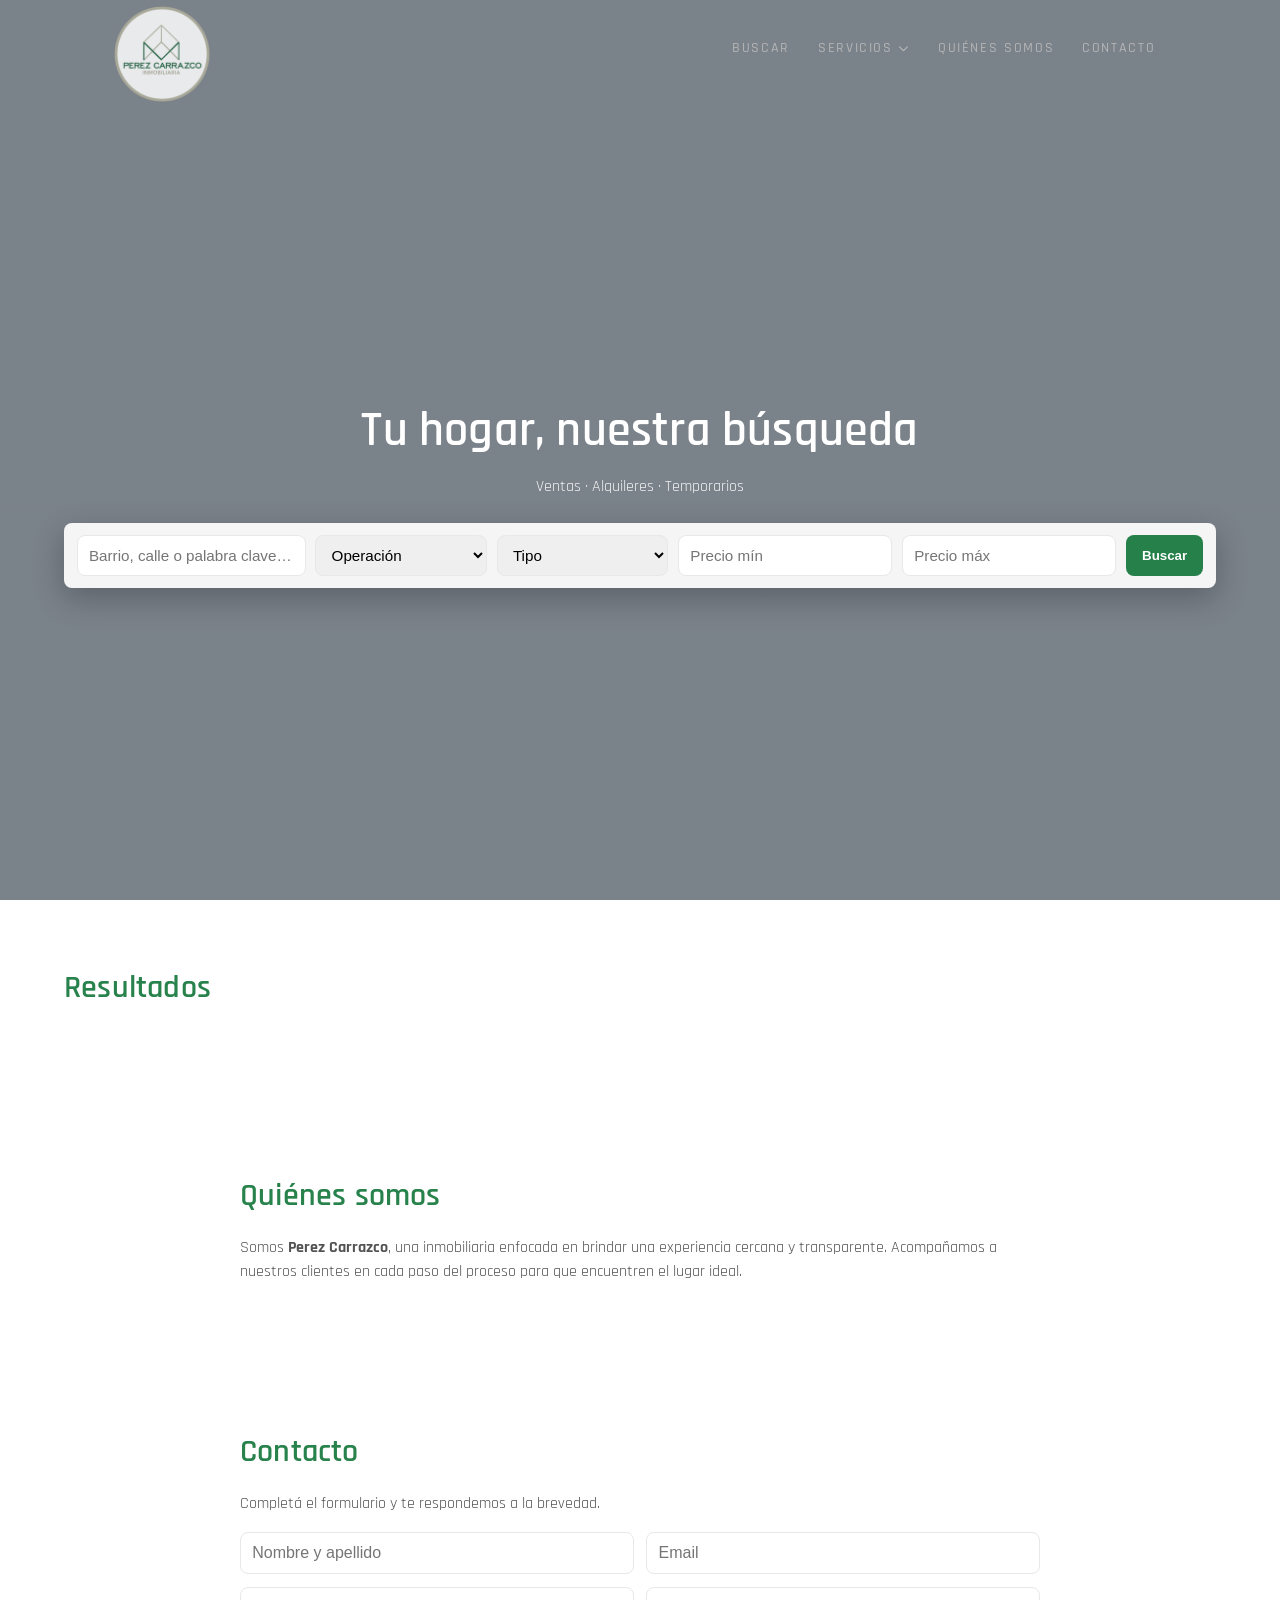
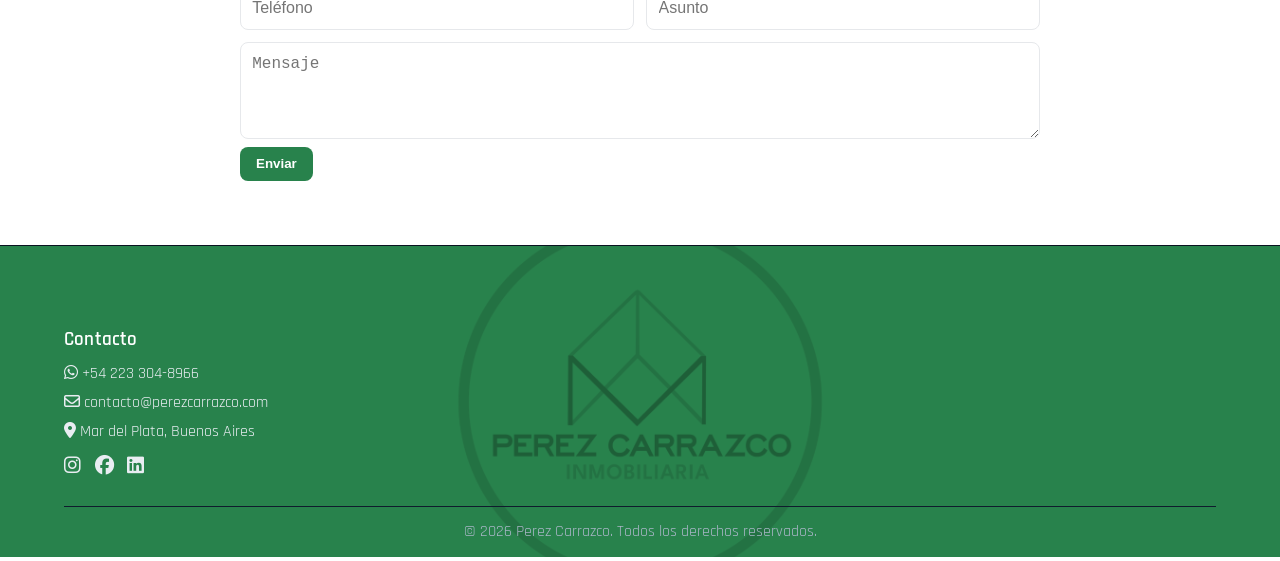
==== commit 50765557: "modificaciones de estilo" ====
--- a/index.html
+++ b/index.html
@@ -84,7 +84,7 @@
     </div>
   </section>
 
-  <!-- Propiedades disponibles -->
+  <!-- Propiedades disponibles 
   <section id="disponibles" class="section" style="padding: 40px 0">
     <div class="container">
       <div class="section-head">
@@ -95,7 +95,7 @@
         <button id="ver-mas" class="btn">Ver más propiedades</button>
       </div>
     </div>
-  </section>
+  </section> -->
 
   <!-- Resultados de búsqueda -->
   <section id="listado" class="section bg-muted">
@@ -165,5 +165,7 @@
 
   <script src="js/app.js"></script>
 
+  <div class="nav-overlay" id="navOverlay"></div>
+
 </body>
 </html>
--- a/css/styles.css
+++ b/css/styles.css
@@ -133,13 +133,39 @@
 
 .logo-link { display: flex; align-items: center; text-decoration: none; }
 .logo-img  {
-  margin-top: 16px;
+  margin-top: 22px;
   height: 100px;
   display: block;
   transition: height 0.35s ease, opacity 0.35s ease;
 }
 .site-header:not(.scrolled) .logo-img {
   opacity: 0.83;
+}
+
+@media (max-width: 768px) {
+  .nav-container {
+    justify-content: center;
+    position: relative;
+  }
+
+  .logo-link {
+    position: absolute;
+    left: 50%;
+    transform: translateX(-50%);
+  }
+
+  .nav-toggle {
+    position: absolute;
+    right: 1rem;
+  }
+
+    /* Menú móvil centrado */
+  .nav-mobile ul {
+    display: flex;
+    flex-direction: column;
+    align-items: center;
+    padding: 0.5rem 1.25rem 1rem;
+  }
 }
 
 .site-header.scrolled .logo-img { 
@@ -828,7 +854,26 @@
 /* =======================
    Página de Propiedad
    ======================= */
-#propiedad { padding: 2rem 0 4rem; }
+#propiedad {
+  padding: calc(86px + 2rem) 0 4rem;
+}
+
+@media (max-width: 768px) {
+  #relacionadas-grid {
+    grid-template-columns: 1fr;
+  }
+
+  #relacionadas-grid .card-img,
+  #relacionadas-grid .card-img-wrap {
+    height: 200px;
+    overflow: hidden;
+  }
+
+  #relacionadas-grid .card-img {
+    width: 100%;
+    object-fit: cover;
+  }
+}
 
 .layout {
   display: grid;
@@ -836,9 +881,15 @@
   gap: 2rem;
   align-items: start;
   margin-bottom: 3rem;
+  overflow: hidden; /* evita que las miniaturas escapen del layout */
 }
 
 /* Galería */
+.galeria {
+  width: 100%;
+  min-width: 0;   /* fix critico para grid: evita desborde del hijo */
+}
+
 .galeria-principal {
   position: relative;
   border-radius: 16px;
@@ -848,9 +899,18 @@
   margin-bottom: 0.75rem;
 }
 .galeria-principal img {
-  width: 100%; height: 100%;
+  width: 100%;
+  height: 100%;
+  max-width: 100%;
   object-fit: cover;
   display: block;
+}
+
+@media (max-width: 600px) {
+  .galeria-principal {
+    aspect-ratio: 4/3;
+    max-height: 280px;
+  }
 }
 .ctrl {
   position: absolute;
@@ -875,20 +935,41 @@
   display: flex;
   gap: 0.5rem;
   overflow-x: auto;
-  scrollbar-width: thin;
+  overflow-y: visible;
+  scrollbar-width: none;       /* Firefox: oculta scrollbar */
+  -ms-overflow-style: none;    /* IE/Edge */
   padding-bottom: 4px;
-}
-.thumbs img {
-  width: 80px; height: 58px;
+  scroll-behavior: smooth;
+  -webkit-overflow-scrolling: touch; /* iOS momentum scroll */
+  scroll-snap-type: x proximity;
+  cursor: grab;
+  user-select: none;
+  width: 100%;
+  max-width: 100%;
+}
+.thumbs::-webkit-scrollbar { display: none; } /* Chrome/Safari: oculta scrollbar */
+.thumbs.dragging { cursor: grabbing; }
+.thumbs.dragging img { pointer-events: none; }
+
+.thumbs img,
+#thumbs img {
+  width: 80px;
+  height: 58px;
   object-fit: cover;
   border-radius: 8px;
   cursor: pointer;
   opacity: 0.65;
   border: 2px solid transparent;
-  transition: opacity 0.2s, border-color 0.2s;
+  transition: opacity 0.2s, border-color 0.2s, transform 0.2s;
   flex-shrink: 0;
-}
-.thumbs img:hover, .thumbs img.active { opacity: 1; border-color: var(--accent); }
+  scroll-snap-align: start;
+}
+.thumbs img:hover, .thumbs img.active,
+#thumbs img:hover, #thumbs img.active {
+  opacity: 1;
+  border-color: var(--accent);
+  transform: scale(1.05);
+}
 
 /* Info */
 .info h1 { font-size: clamp(1.3rem, 2.5vw, 1.9rem); margin-bottom: 0.2rem; }
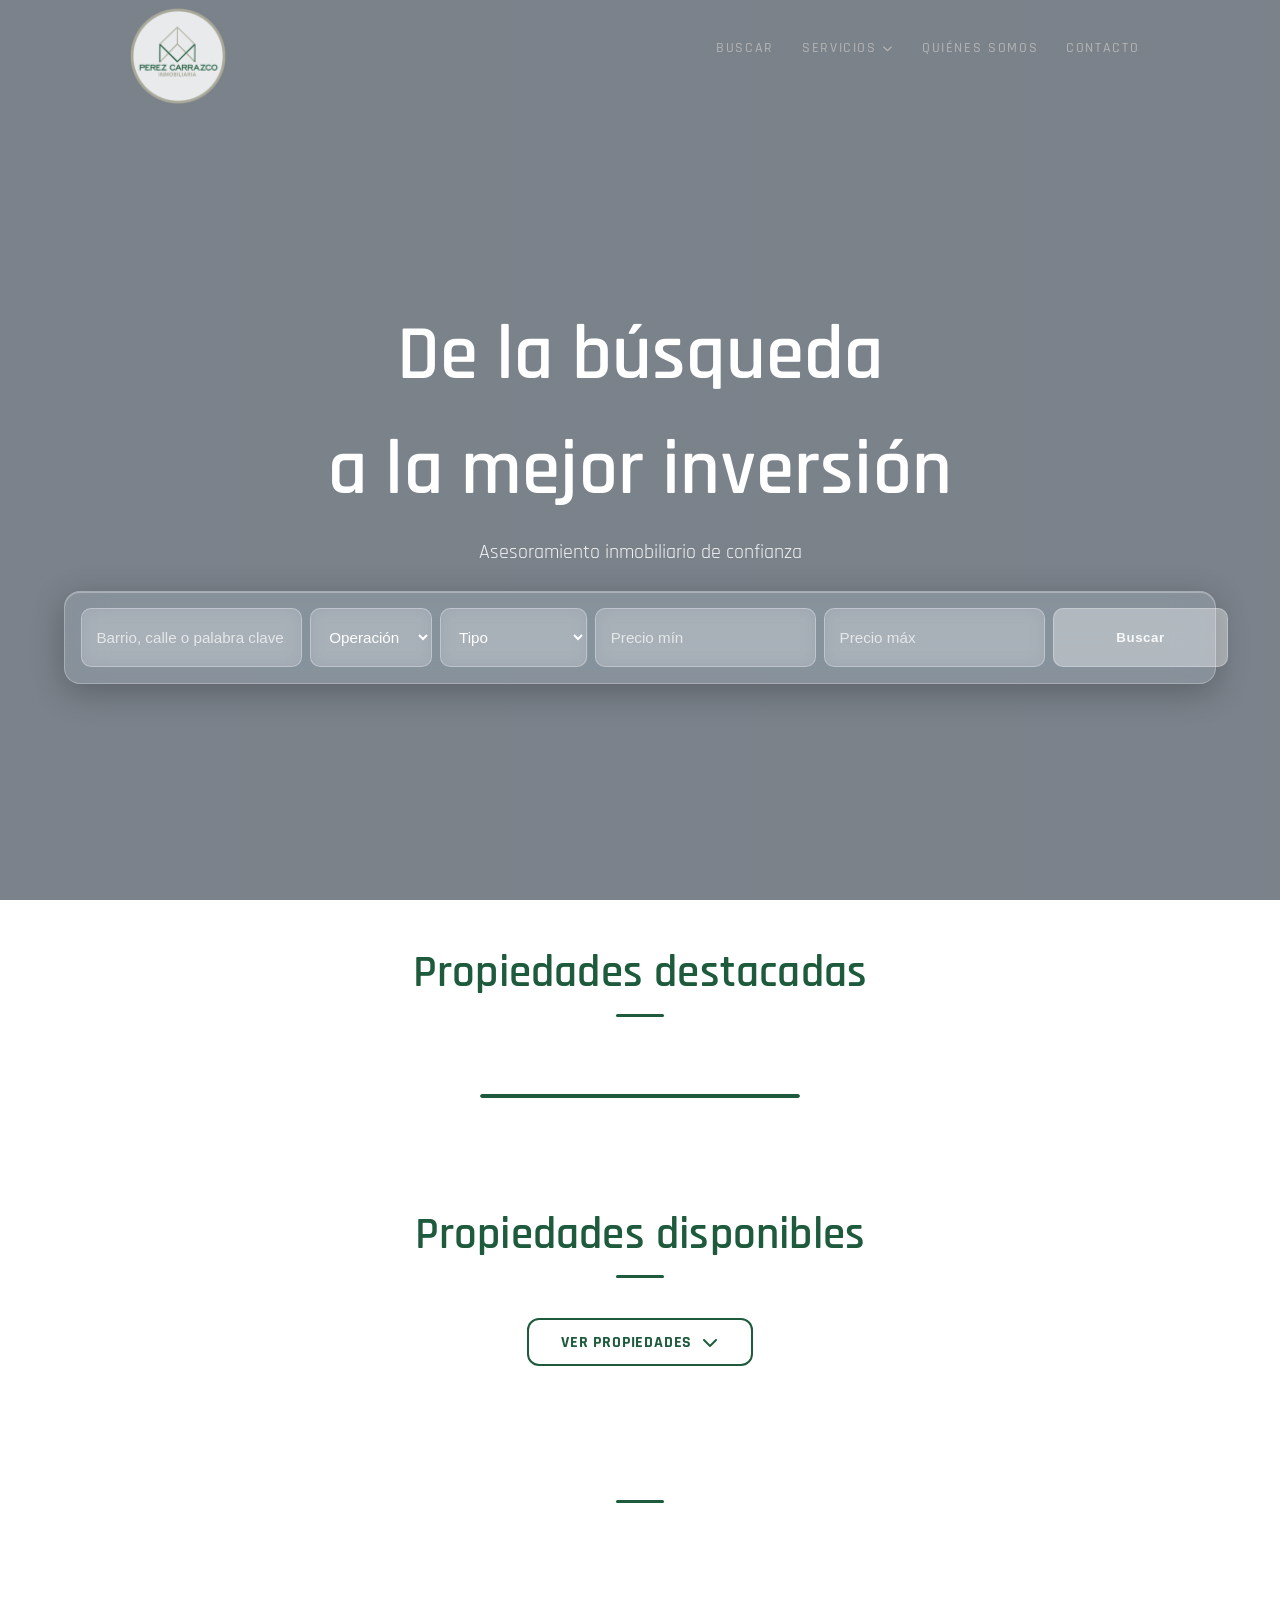
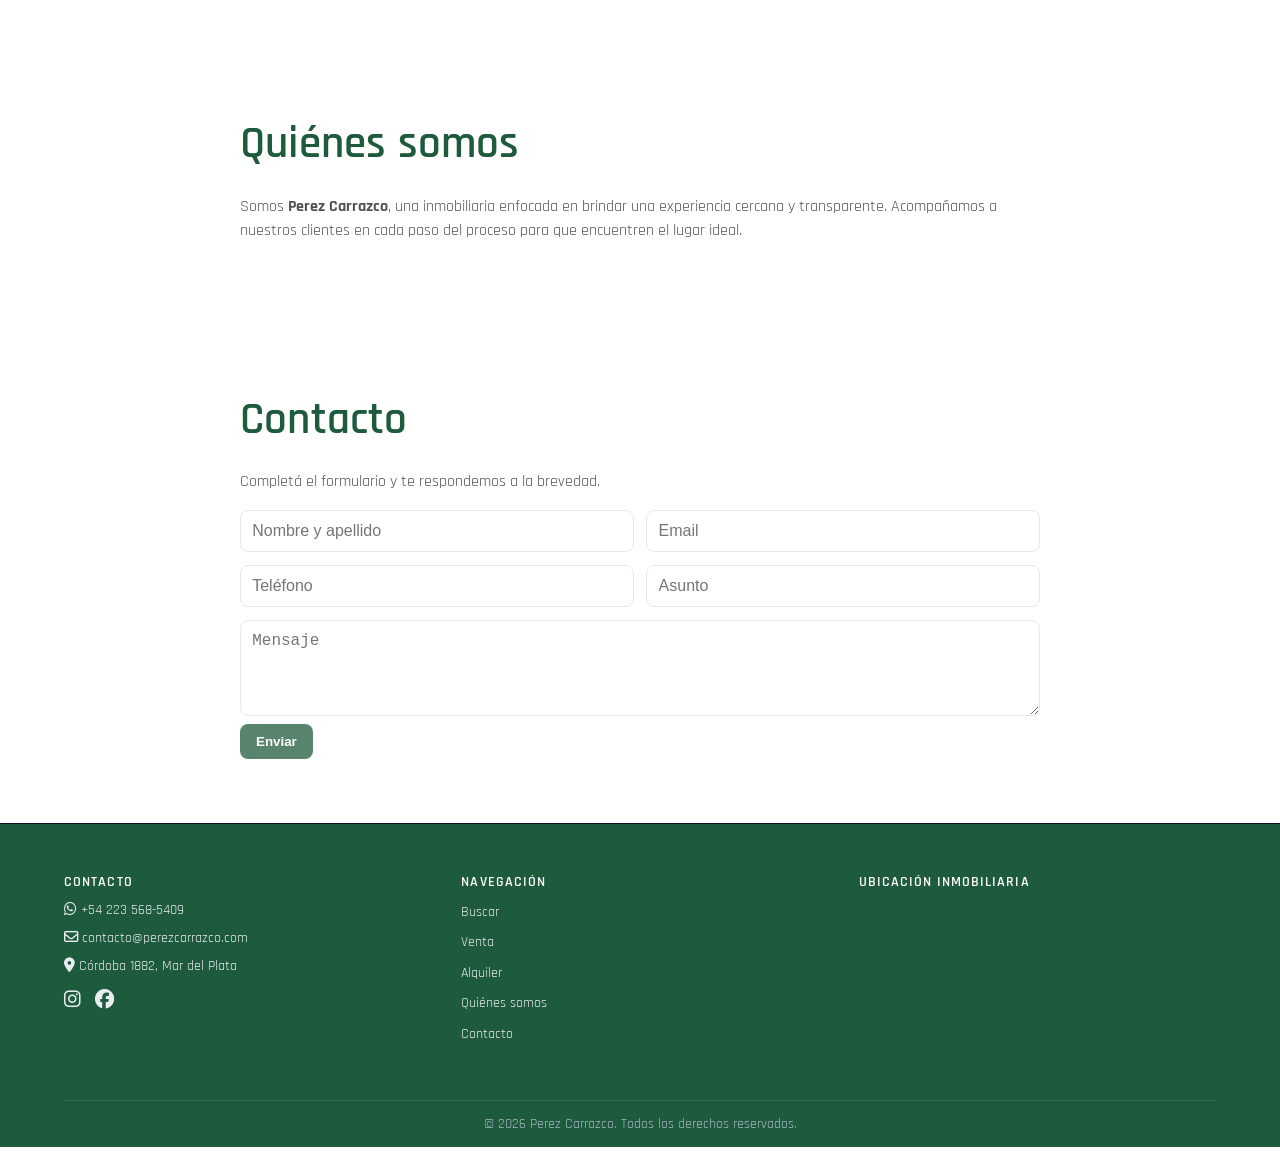
==== commit 41e7c44f: "mejoras varias" ====
--- a/index.html
+++ b/index.html
@@ -5,16 +5,18 @@
   <meta charset="UTF-8" />
   <meta name="viewport" content="width=device-width, initial-scale=1.0" />
   <title>Perez Carrazco · Inmobiliaria</title>
-  <meta name="description" content="Perez Carrazco Inmobiliaria — ventas, alquileres y temporarios en Mar del Plata.">
+  <meta name="description" content="Asesoramiento inmobiliario de confianza en Mar del Plata. Compra, venta y alquiler de propiedades.">
   <link rel="preconnect" href="https://fonts.googleapis.com">
   <link rel="preconnect" href="https://fonts.gstatic.com" crossorigin>
   <link href="https://fonts.googleapis.com/css2?family=Rajdhani:wght@500;600;700&display=swap" rel="stylesheet">
-  <link rel="icon" href="logoPC.png" type="image/png">
+  <link rel="icon" href="data/img/logoblanco.png" type="image/png">
   <link rel="stylesheet" href="css/styles.css" />
   <link rel="stylesheet" href="https://cdnjs.cloudflare.com/ajax/libs/font-awesome/6.5.2/css/all.min.css">
 </head>
 
 <body>
+
+
 
   <!-- Header -->
   <header class="site-header">
@@ -30,9 +32,9 @@
               Servicios <i class="fa-solid fa-chevron-down"></i>
             </button>
             <ul class="submenu">
-              <li><a href="servicios/ventas/ventas.html">Ventas</a></li>
-              <li><a href="servicios/alquileres/alquileres.html">Alquileres</a></li>
-              <li><a href="servicios/temporarios/temporarios.html">Temporarios</a></li>
+              <li><a href="servicios/venta/venta.html">Venta</a></li>
+              <li><a href="servicios/alquiler/alquiler.html">Alquiler</a></li>
+             
             </ul>
           </li>
           <li><a href="#quienes-somos">Quiénes somos</a></li>
@@ -46,9 +48,9 @@
     <nav class="nav-mobile" id="nav-mobile" aria-hidden="true">
       <ul>
         <li><a href="#inicio">Buscar</a></li>
-        <li><a href="servicios/ventas/ventas.html">Ventas</a></li>
-        <li><a href="servicios/alquileres/alquileres.html">Alquileres</a></li>
-        <li><a href="servicios/temporarios/temporarios.html">Temporarios</a></li>
+        <li><a href="servicios/venta/venta.html">Venta</a></li>
+        <li><a href="servicios/alquiler/alquiler.html">Alquiler</a></li>
+       
         <li><a href="#quienes-somos">Quiénes somos</a></li>
         <li><a href="#contacto">Contacto</a></li>
       </ul>
@@ -59,8 +61,8 @@
   <section id="inicio" class="hero" role="banner" aria-label="Buscador de propiedades">
     <div class="hero-overlay"></div>
     <div class="container hero-content">
-      <h1>Tu hogar, nuestra búsqueda</h1>
-      <p>Ventas · Alquileres · Temporarios</p>
+     <h1>De la búsqueda<br>a la mejor inversión</h1>
+    <p>Asesoramiento inmobiliario de confianza</p>
 
       <form id="buscador" class="search-form" autocomplete="off">
         <input type="text" id="q" name="q" placeholder="Barrio, calle o palabra clave…" aria-label="Buscar por texto">
@@ -68,7 +70,7 @@
           <option value="">Operación</option>
           <option value="venta">Venta</option>
           <option value="alquiler">Alquiler</option>
-          <option value="temporario">Temporario</option>
+          
         </select>
         <select id="tipo" name="tipo" aria-label="Tipo de propiedad">
           <option value="">Tipo</option>
@@ -84,24 +86,46 @@
     </div>
   </section>
 
-  <!-- Propiedades disponibles 
+  <!-- Propiedades destacadas -->
+  <section id="destacadas" class="section bg-muted" style="padding: 40px 0">
+    <div class="container">
+      <div class="section-head">
+        <h2>Propiedades destacadas</h2>
+      </div>
+    </div>
+    <div class="slider-wrap">
+      <div class="slider-track" id="grid-destacadas"></div>
+      <div class="slider-scrollbar"><div class="slider-thumb" id="slider-thumb"></div></div>
+    </div>
+  </section>
+
+  <!-- Propiedades disponibles -->
   <section id="disponibles" class="section" style="padding: 40px 0">
     <div class="container">
       <div class="section-head">
         <h2>Propiedades disponibles</h2>
       </div>
-      <div id="grid-disponibles" class="disponibles"></div>
-      <div class="center mt-3">
-        <button id="ver-mas" class="btn">Ver más propiedades</button>
-      </div>
-    </div>
-  </section> -->
+      <button class="disponibles-toggle" id="disponibles-toggle" aria-expanded="false">
+        <span>Ver propiedades</span>
+        <i class="fa-solid fa-chevron-down"></i>
+      </button>
+      <div class="disponibles-collapse" id="disponibles-collapse">
+        <div id="grid-disponibles" class="disponibles"></div>
+        <div class="center mt-3">
+          <button id="ver-mas">Ver más propiedades</button>
+        </div>
+        <div class="ver-todas-wrap">
+          <a href="servicios/venta/venta.html" class="ver-todas-link">Ver todas las propiedades <i class="fa-solid fa-arrow-right"></i></a>
+        </div>
+      </div>
+    </div>
+  </section>
 
   <!-- Resultados de búsqueda -->
   <section id="listado" class="section bg-muted">
     <div class="container">
       <div class="section-head">
-        <h2>Resultados</h2>
+        <h2></h2>
         <p id="contadorResultados" class="muted"></p>
       </div>
       <div id="gridResultados" class="grid-cards" aria-live="polite"></div>
@@ -141,22 +165,36 @@
 
   <!-- Footer -->
   <footer class="site-footer">
+    
     <div class="container footer-grid">
-      <div class="footer-left">
+      <div class="footer-col">
         <h3>Contacto</h3>
         <ul class="contact-list">
-          <li><i class="fa-brands fa-whatsapp"></i> <a href="https://wa.me/542233048966" target="_blank" rel="noopener">+54 223 304-8966</a></li>
+          <li><i class="fa-brands fa-whatsapp"></i> <a href="https://wa.me/542235685409" target="_blank" rel="noopener">+54 223 568-5409</a></li>
           <li><i class="fa-regular fa-envelope"></i> <a href="mailto:contacto@perezcarrazco.com">contacto@perezcarrazco.com</a></li>
-          <li><i class="fa-solid fa-location-dot"></i> Mar del Plata, Buenos Aires</li>
+          <li><i class="fa-solid fa-location-dot"></i> Córdoba 1882, Mar del Plata</li>
         </ul>
         <div class="socials">
-          <a href="#" aria-label="Instagram"><i class="fa-brands fa-instagram"></i></a>
-          <a href="#" aria-label="Facebook"><i class="fa-brands fa-facebook"></i></a>
-          <a href="#" aria-label="LinkedIn"><i class="fa-brands fa-linkedin"></i></a>
-        </div>
-      </div>
-      <div class="footer-center"></div>
-      <div class="footer-right"></div>
+          <a href="https://www.instagram.com/perezcarrazco_inmobiliaria" target="_blank" rel="noopener" aria-label="Instagram"><i class="fa-brands fa-instagram"></i></a>
+          <a href="https://www.facebook.com/profile.php?id=61580411466472" target="_blank" rel="noopener" aria-label="Facebook"><i class="fa-brands fa-facebook"></i></a>
+        </div>
+      </div>
+      <div class="footer-col">
+        <h3>Navegación</h3>
+        <ul class="footer-nav">
+          <li><a href="#inicio">Buscar</a></li>
+          <li><a href="servicios/venta/venta.html">Venta</a></li>
+          <li><a href="servicios/alquiler/alquiler.html">Alquiler</a></li>
+          <li><a href="#quienes-somos">Quiénes somos</a></li>
+          <li><a href="#contacto">Contacto</a></li>
+        </ul>
+      </div>
+      <div class="footer-col">
+        <h3>Ubicación Inmobiliaria</h3>
+        <div class="footer-map">
+          <iframe src="https://maps.google.com/maps?q=Córdoba+1882,+Mar+del+Plata,+Buenos+Aires,+Argentina&output=embed" loading="lazy" title="Ubicación Perez Carrazco Inmobiliaria"></iframe>
+        </div>
+      </div>
     </div>
     <div class="container">
       <p class="copy">© <span id="anio"></span> Perez Carrazco. Todos los derechos reservados.</p>
@@ -164,8 +202,6 @@
   </footer>
 
   <script src="js/app.js"></script>
-
-  <div class="nav-overlay" id="navOverlay"></div>
 
 </body>
 </html>
--- a/css/styles.css
+++ b/css/styles.css
@@ -2,8 +2,8 @@
   --bg: #ffffff;
   --text: rgba(0, 0, 0, 0.678);
   --muted: #ffffff;
-  --primary: rgba(0, 107, 43, 0.845);
-  --accent: rgb(0, 107, 43);
+  --primary: rgba(30, 90, 60, 0.741);
+  --accent: rgb(30, 90, 60);
   --border: #e6e8eb;
   --font-brand: 'Rajdhani', system-ui, -apple-system, 'Segoe UI', Roboto, Arial, sans-serif;
   --title: rgba(183, 183, 183, 0.934);
@@ -32,10 +32,10 @@
   font-weight: 600;           /* similar al grosor del logo */
   letter-spacing: .2px;       /* leve ajuste */
   margin: 0 0 0.5rem;
-  color: var(--primary);
+  color: var(--accent);
 }
 h1 { font-size: clamp(2rem, 4vw, 3rem); }
-h2 { font-size: clamp(1.4rem, 2.8vw, 2rem); }
+h2 { font-size: clamp(1.8rem, 3.5vw, 2.8rem); }
 
 .container {
   width: min(1100px, 92%);
@@ -51,9 +51,35 @@
 
 .section { padding: 4rem 0; }
 .section.bg-muted { background: var(--muted); }
-.section-head { display: flex; align-items: baseline; justify-content: space-between; gap: 1rem; margin-bottom: 1.5rem; }
-.section-head .ver-todo { color: var(--primary); text-decoration: none; border-bottom: 1px solid transparent; }
+.section-head {
+  display: flex; flex-direction: column; align-items: center;
+  text-align: center; gap: 0.5rem; margin-bottom: 2rem;
+}
+.section-head h2 {
+  position: relative; display: inline-block; padding-bottom: 0.6rem;
+}
+.section-head h2::after {
+  content: '';
+  position: absolute; bottom: 0; left: 50%; transform: translateX(-50%);
+  width: 48px; height: 3px;
+  background: var(--accent);
+  border-radius: 2px;
+  transition: width 0.4s ease;
+}
+.section-head:hover h2::after { width: 80px; }
+.section-head .ver-todo { color: var(--primary); text-decoration: none; border-bottom: 1px solid transparent; font-size: 0.9rem; }
 .section-head .ver-todo:hover { border-bottom-color: var(--primary); }
+
+/* Animación reveal al scroll */
+.reveal {
+  opacity: 0;
+  transform: translateY(28px);
+  transition: opacity 0.6s ease, transform 0.6s ease;
+}
+.reveal.visible {
+  opacity: 1;
+  transform: translateY(0);
+}
 
 
 
@@ -69,11 +95,11 @@
   transition: background 0.35s ease, border-color 0.35s ease, backdrop-filter 0.35s ease;
 }
 .site-header.scrolled {
-  background: rgba(255, 255, 255, 0.795);
-  backdrop-filter: saturate(180%) blur(12px);
-  border-bottom: 1px solid var(--border);
-}
-
+  background: rgba(255, 255, 255, 0.97);
+  backdrop-filter: saturate(180%) blur(14px);
+  box-shadow: 0 1px 0 rgba(0,0,0,0.07), 0 4px 20px rgba(0,0,0,0.05);
+  border-bottom: 1px solid var(--accent);
+}
 /* Nav links blancos sobre el hero */
 .site-header:not(.scrolled) .nav-list a  {
   color: var(--title);
@@ -124,23 +150,54 @@
 
 @media (min-width: 1024px) {
   .nav-container {
-    padding: 0 3rem;
+    padding: 0 4rem;
   }
 }
 .site-header.scrolled .nav-container {
-  height: 60px;
-}
-
-.logo-link { display: flex; align-items: center; text-decoration: none; }
-.logo-img  {
-  margin-top: 22px;
-  height: 100px;
-  display: block;
-  transition: height 0.35s ease, opacity 0.35s ease;
-}
-.site-header:not(.scrolled) .logo-img {
-  opacity: 0.83;
-}
+  height: 56px;
+}
+
+.site-header.scrolled .logo-img {
+  height: 44px;
+  margin-top: 0;
+  margin-bottom: 0;
+}
+.site-header.scrolled .nav-list {
+  margin-top: 0;
+  gap: 0;
+  align-items: center;
+}
+.site-header.scrolled .nav-list a,
+.site-header.scrolled .submenu-toggle {
+  font-size: 0.68rem;
+  letter-spacing: 0.14em;
+  font-weight: 600;
+  padding: 0.7rem 0.7rem 0.2rem;
+
+}
+
+.site-header.scrolled .nav-list > li {
+  display: inline-flex;
+  align-items: center;
+  line-height: 1;
+}
+
+.site-header.scrolled .nav-list > li + li::before {
+  content: '';
+  display: inline-block;
+  width: 1px;
+  height: 12px;
+  background: var(--primary);
+  opacity: 0.25;
+  flex-shrink: 0;
+  position: relative;
+  top: 0;
+  margin: 0;
+  padding: 0;
+  line-height: 56px;
+  vertical-align: middle;
+}
+
 
 @media (max-width: 768px) {
   .nav-container {
@@ -148,24 +205,21 @@
     position: relative;
   }
 
-  .logo-link {
-    position: absolute;
-    left: 50%;
-    transform: translateX(-50%);
-  }
-
   .nav-toggle {
     position: absolute;
     right: 1rem;
   }
-
-    /* Menú móvil centrado */
-  .nav-mobile ul {
-    display: flex;
-    flex-direction: column;
-    align-items: center;
-    padding: 0.5rem 1.25rem 1rem;
-  }
+}
+
+.logo-link { display: flex; align-items: center; text-decoration: none; }
+.logo-img  {
+  margin-top: 26px;
+  height: 100px;
+  display: block;
+  transition: height 0.35s ease, opacity 0.35s ease;
+}
+.site-header:not(.scrolled) .logo-img {
+  opacity: 0.83;
 }
 
 .site-header.scrolled .logo-img { 
@@ -324,6 +378,15 @@
 @media (max-width: 768px) {
   .nav-desktop { display: none; }
   .nav-toggle   { display: flex; }
+
+  /* Footer tablet: mapa ocupa fila completa abajo */
+  .footer-grid {
+    grid-template-columns: 1fr 1fr;
+    gap: 2rem;
+  }
+  .footer-col:last-child {
+    grid-column: 1 / -1;
+  }
 }
 
 /* =======================
@@ -335,7 +398,7 @@
   display: grid; place-items: center;
   color: #fff;
   padding-top: 83px;
-  background-image: url('https://images.unsplash.com/photo-1505693416388-ac5ce068fe85?q=80&w=1600&auto=format&fit=crop');
+  background-image: url('https://images.unsplash.com/photo-1600585154340-be6161a56a0c?q=80&w=1600&auto=format&fit=crop');
   background-size: cover; background-position: center;
 }
 .hero-overlay {
@@ -343,23 +406,37 @@
   background: linear-gradient(180deg, rgba(13,27,42,0.55), rgba(13,27,42,0.55));
 }
 .hero-content { position: relative; text-align: center; }
-.hero h1 { color: #fff; }
-.hero p  { margin: 0.25rem 0 1.5rem; opacity: 0.9; }
+.hero h1 { color: #fff; font-size: clamp(2.8rem, 6vw, 5rem); }
+.hero p  { margin: 0.25rem 0 1.5rem; opacity: 0.9; font-size: 1.25rem; }
 
 .search-form {
   display: grid;
   grid-template-columns: 1.2fr 0.9fr 0.9fr 0.8fr 0.8fr auto;
-  gap: 0.6rem;
-  background: rgba(255,255,255,0.92);
-  padding: 0.8rem;
-  border-radius: 8px;
-  box-shadow: 0 10px 30px rgba(0,0,0,0.25);
+  gap: 0.5rem;
+  background: rgba(255, 255, 255, 0.12);
+  backdrop-filter: blur(18px) saturate(160%);
+  -webkit-backdrop-filter: blur(18px) saturate(160%);
+  padding: 1rem;
+  border-radius: 16px;
+  border: 1px solid rgba(255, 255, 255, 0.25);
+  box-shadow: 0 8px 32px rgba(0, 0, 0, 0.25), inset 0 1px 0 rgba(255,255,255,0.3);
 }
 .search-form input, .search-form select {
-  padding: 0.6rem 0.7rem;
-  border: 1px solid var(--border);
-  border-radius: 8px;
+  padding: 0.7rem 0.9rem;
+  border: 1px solid rgba(255, 255, 255, 0.3);
+  border-radius: 10px;
   font-size: 0.95rem;
+  background: rgba(255, 255, 255, 0.18);
+  backdrop-filter: blur(8px);
+  color: #fff;
+  outline: none;
+  transition: border-color 0.2s, background 0.2s;
+}
+.search-form input::placeholder { color: rgba(255,255,255,0.7); }
+.search-form select option { background: #8a8a8a8b; color: #000000; }
+.search-form input:focus, .search-form select:focus {
+  border-color: rgba(255,255,255,0.7);
+  background: rgba(255,255,255,0.25);
 }
 .btn {
   background: var(--primary); border: none; 
@@ -367,6 +444,23 @@
   border-radius: 8px; cursor: pointer;
 }
 .btn:hover { filter: brightness(0.95); }
+.search-form .btn {
+  background: rgba(255, 255, 255, 0.36);
+  color: rgba(255, 255, 255, 0.9);
+  font-weight: 700;
+  border-radius: 10px;
+  border: none;
+  padding: 1.3rem 3.9rem;
+  letter-spacing: 0.04em;
+  transition: background 0.2s, transform 0.2s;
+  white-space: nowrap;
+  border: 1px solid rgba(255, 255, 255, 0.25);
+  }
+.search-form .btn:hover {
+  background: var(--accent);
+  transform: scale(1.03);
+  filter: none;
+}
 
 
 
@@ -378,6 +472,55 @@
   display: grid;
   grid-template-columns: repeat(3, minmax(0, 1fr));
   gap: 1.5rem;
+}
+
+/* Slider destacadas */
+.slider-wrap {
+  position: relative;
+  display: flex;
+  flex-direction: column;
+  padding: 0.5rem 0 1.5rem;
+}
+.slider-track {
+  display: flex !important;
+  gap: 1.5rem;
+  overflow-x: auto;
+  scroll-snap-type: x mandatory;
+  scroll-behavior: smooth;
+  -webkit-overflow-scrolling: touch;
+  scrollbar-width: none;
+  padding: 0.5rem 2rem 0.5rem;
+  flex: 1;
+}
+.slider-track::-webkit-scrollbar { display: none; }
+.slider-track .card {
+  flex: 0 0 calc(33.333% - 1rem);
+  scroll-snap-align: start;
+  min-width: 280px;
+}
+.slider-scrollbar {
+  width: min(320px, 60%);
+  height: 4px;
+  background: rgba(30,90,60,0.15);
+  border-radius: 4px;
+  margin: 0.8rem auto 0;
+  position: relative;
+  overflow: hidden;
+}
+.slider-thumb {
+  position: absolute;
+  left: 0; top: 0;
+  height: 100%;
+  background: var(--accent);
+  border-radius: 4px;
+  transition: left 0.15s ease, width 0.15s ease;
+}
+@media (max-width: 768px) {
+  .slider-track .card { flex: 0 0 calc(50% - 0.75rem); }
+}
+@media (max-width: 560px) {
+  .slider-track .card { flex: 0 0 85%; }
+  .slider-btn { width: 36px; height: 36px; font-size: 0.85rem; }
 }
 
 .card {
@@ -504,30 +647,86 @@
    Footer
    ======================= */
 .site-footer {
-  background: var(--primary); color: #e9edf2;
-  padding-top: 5rem; border-top: 1px solid #0a1320;
-  
-  
-}
+  background: var(--accent); color: #e9edf2;
+  padding-top: 3rem; border-top: 1px solid #0a1320;
+}
+.footer-logo-wrap {
+  display: flex; justify-content: center;
+  padding-bottom: 2.5rem;
+}
+.footer-logo-img { height: 90px; width: auto; }
 .footer-grid {
-  display: grid; grid-template-columns: 1.1fr auto 1fr; 
-  align-items: start; gap: 1rem; padding-bottom: 1.5rem;
-}
-.footer-left h3 { margin-top: 0; color: #fff; }
+  display: grid; grid-template-columns: 1fr 1fr 1fr;
+  align-items: start; gap: 2.5rem; padding-bottom: 2rem;
+}
+.footer-col h3 { margin-top: 0; color: #fff; font-size: 0.85rem; text-transform: uppercase; letter-spacing: 0.08em; }
 .contact-list { list-style: none; padding: 0; margin: 0 0 0.6rem; }
-.contact-list li { margin: 0.3rem 0; }
-.contact-list a { color: #e9edf2; text-decoration: none; 
+.contact-list li { margin: 0.4rem 0; font-size: 0.9rem; }
+.contact-list a { color: #e9edf2; text-decoration: none;
   border-bottom: 1px solid transparent; }
 .contact-list a:hover { border-bottom-color: #e9edf2; }
 .socials a { color: #e9edf2; margin-right: 0.6rem; font-size: 1.2rem; }
+.footer-nav { list-style: none; padding: 0; margin: 0; }
+.footer-nav li { margin: 0.4rem 0; }
+.footer-nav a { color: #e9edf2; text-decoration: none; font-size: 0.9rem;
+  border-bottom: 1px solid transparent; transition: border-color 0.2s; }
+.footer-nav a:hover { border-bottom-color: #e9edf2; }
+.footer-map iframe { width: 100%; height: 160px; border: none; border-radius: 6px; filter: grayscale(30%); }
 .brand-footer { font-size: 1.2rem; color: #fff; }
-.copy { text-align: center; border-top: 1px solid #0f1c2d; 
-  padding: 0.8rem 0; margin: 0; color: #a9b6c7; }
+.copy { text-align: center; border-top: 1px solid rgba(255,255,255,0.1);
+  padding: 0.8rem 0; margin: 0; color: #a9b6c7; font-size: 0.85rem; }
 
 /* =======================
    Utils
    ======================= */
 .muted { color: #667085; }
+#ver-mas {
+  background: none; border: none; color: var(--accent);
+  font-size: 0.9rem; opacity: 0.7; letter-spacing: 0.04em;
+  cursor: pointer; display: inline-flex; align-items: center; gap: 0.4rem;
+  transition: opacity 0.2s; box-shadow: none; padding: 0;
+}
+#ver-mas::after { content: ' →'; transition: margin-left 0.2s; }
+#ver-mas:hover { opacity: 1; }
+#ver-mas:hover::after { margin-left: 4px; }
+.ver-todas-wrap { text-align: center; margin-top: 1rem; }
+.ver-todas-link {
+  color: var(--accent); font-size: 0.9rem; text-decoration: none;
+  opacity: 0.7; letter-spacing: 0.04em;
+  transition: opacity 0.2s; display: inline-flex; align-items: center; gap: 0.4rem;
+}
+.ver-todas-link:hover { opacity: 1; }
+.ver-todas-link:hover i { transform: translateX(4px); }
+.ver-todas-link i { transition: transform 0.2s; }
+
+/* Toggle disponibles */
+.disponibles-toggle {
+  display: flex; align-items: center; justify-content: center;
+  gap: 0.6rem; margin: 0 auto 1.5rem;
+  background: none; border: 2px solid var(--accent);
+  color: var(--accent); border-radius: 12px;
+  padding: 0.7rem 2rem; font-family: var(--font-brand);
+  font-size: 1rem; font-weight: 700; letter-spacing: 0.05em;
+  text-transform: uppercase; cursor: pointer;
+  transition: background 0.25s, color 0.25s, transform 0.25s;
+}
+.disponibles-toggle:hover { background: var(--accent); color: #fff; }
+.disponibles-toggle i {
+  transition: transform 0.35s cubic-bezier(0.34,1.56,0.64,1);
+}
+.disponibles-toggle[aria-expanded="true"] i { transform: rotate(180deg); }
+.disponibles-toggle[aria-expanded="true"] { background: var(--accent); color: #fff; }
+
+.disponibles-collapse {
+  overflow: hidden;
+  max-height: 0;
+  opacity: 0;
+  transition: max-height 0.55s ease, opacity 0.4s ease;
+}
+.disponibles-collapse.open {
+  max-height: 9999px;
+  opacity: 1;
+}
 .center { text-align: center; }
 .mt-3 { margin-top: 2rem; }
 
@@ -584,10 +783,25 @@
 
 /* Teléfonos pequeños */
 @media (max-width: 560px) {
+  .hero { align-items: flex-start; padding-top: 160px; padding-bottom: 3rem; }
   .grid-cards { grid-template-columns: 1fr; }
-  .search-form { grid-template-columns: 1fr 1fr; }
-  .search-form #tipo { display: none; }
+  .search-form { grid-template-columns: 1fr; }
+  .search-form #tipo { display: block; }
+  .search-form #precioMin, .search-form #precioMax { display: none; }
+
   .form-contacto .row { grid-template-columns: 1fr; }
+
+  /* Footer mobile */
+  .footer-grid {
+    grid-template-columns: 1fr;
+    gap: 2rem;
+    text-align: center;
+  }
+  .footer-col h3 { margin-bottom: 0.6rem; }
+  .contact-list li { justify-content: center; display: flex; align-items: center; gap: 0.4rem; }
+  .socials { justify-content: center; display: flex; }
+  .footer-nav { display: flex; flex-direction: column; align-items: center; }
+  .footer-map iframe { height: 140px; }
 
  /* 2 filas centradas (arriba y abajo) */
   .subheader-grid{
@@ -854,26 +1068,8 @@
 /* =======================
    Página de Propiedad
    ======================= */
-#propiedad {
-  padding: calc(86px + 2rem) 0 4rem;
-}
-
-@media (max-width: 768px) {
-  #relacionadas-grid {
-    grid-template-columns: 1fr;
-  }
-
-  #relacionadas-grid .card-img,
-  #relacionadas-grid .card-img-wrap {
-    height: 200px;
-    overflow: hidden;
-  }
-
-  #relacionadas-grid .card-img {
-    width: 100%;
-    object-fit: cover;
-  }
-}
+#propiedad { padding: 2rem 0 4rem; }
+
 
 .layout {
   display: grid;
@@ -881,15 +1077,9 @@
   gap: 2rem;
   align-items: start;
   margin-bottom: 3rem;
-  overflow: hidden; /* evita que las miniaturas escapen del layout */
 }
 
 /* Galería */
-.galeria {
-  width: 100%;
-  min-width: 0;   /* fix critico para grid: evita desborde del hijo */
-}
-
 .galeria-principal {
   position: relative;
   border-radius: 16px;
@@ -899,18 +1089,9 @@
   margin-bottom: 0.75rem;
 }
 .galeria-principal img {
-  width: 100%;
-  height: 100%;
-  max-width: 100%;
+  width: 100%; height: 100%;
   object-fit: cover;
   display: block;
-}
-
-@media (max-width: 600px) {
-  .galeria-principal {
-    aspect-ratio: 4/3;
-    max-height: 280px;
-  }
 }
 .ctrl {
   position: absolute;
@@ -935,41 +1116,20 @@
   display: flex;
   gap: 0.5rem;
   overflow-x: auto;
-  overflow-y: visible;
-  scrollbar-width: none;       /* Firefox: oculta scrollbar */
-  -ms-overflow-style: none;    /* IE/Edge */
+  scrollbar-width: thin;
   padding-bottom: 4px;
-  scroll-behavior: smooth;
-  -webkit-overflow-scrolling: touch; /* iOS momentum scroll */
-  scroll-snap-type: x proximity;
-  cursor: grab;
-  user-select: none;
-  width: 100%;
-  max-width: 100%;
-}
-.thumbs::-webkit-scrollbar { display: none; } /* Chrome/Safari: oculta scrollbar */
-.thumbs.dragging { cursor: grabbing; }
-.thumbs.dragging img { pointer-events: none; }
-
-.thumbs img,
-#thumbs img {
-  width: 80px;
-  height: 58px;
+}
+.thumbs img {
+  width: 80px; height: 58px;
   object-fit: cover;
   border-radius: 8px;
   cursor: pointer;
   opacity: 0.65;
   border: 2px solid transparent;
-  transition: opacity 0.2s, border-color 0.2s, transform 0.2s;
+  transition: opacity 0.2s, border-color 0.2s;
   flex-shrink: 0;
-  scroll-snap-align: start;
-}
-.thumbs img:hover, .thumbs img.active,
-#thumbs img:hover, #thumbs img.active {
-  opacity: 1;
-  border-color: var(--accent);
-  transform: scale(1.05);
-}
+}
+.thumbs img:hover, .thumbs img.active { opacity: 1; border-color: var(--accent); }
 
 /* Info */
 .info h1 { font-size: clamp(1.3rem, 2.5vw, 1.9rem); margin-bottom: 0.2rem; }
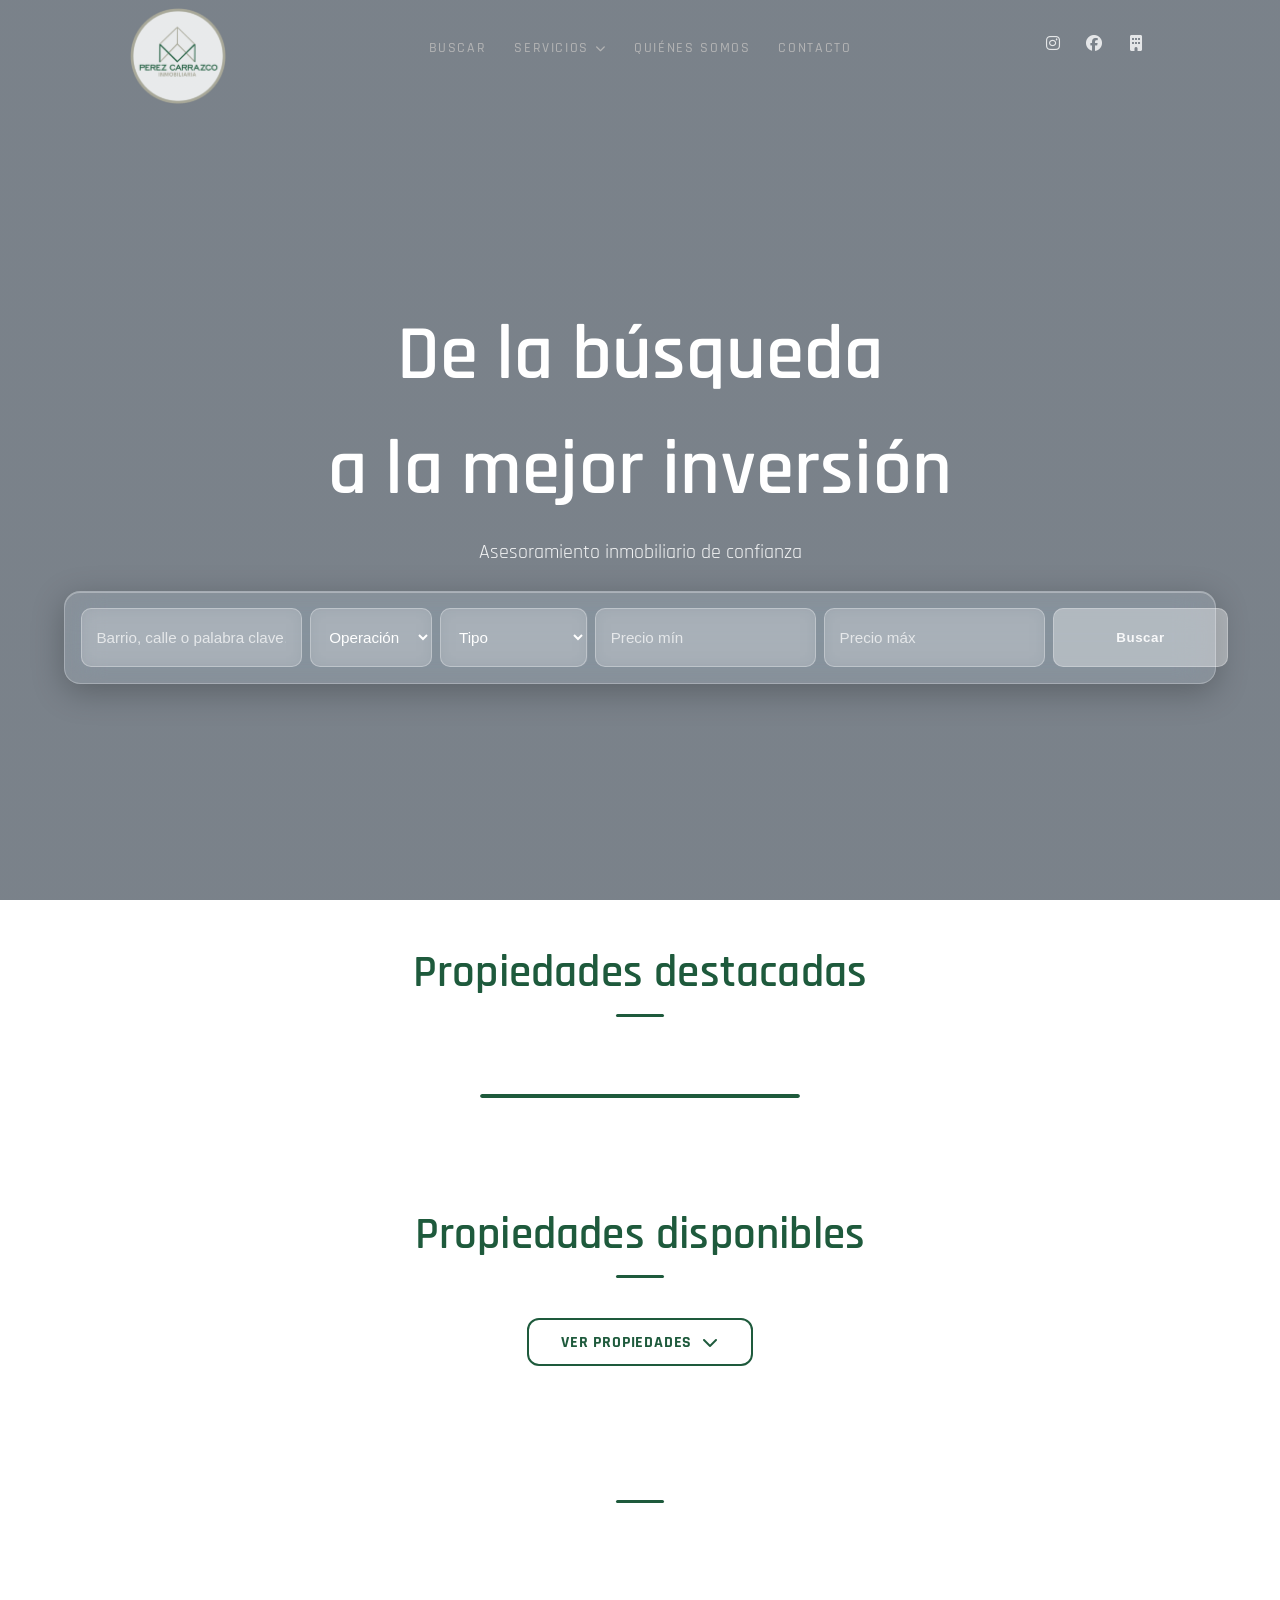
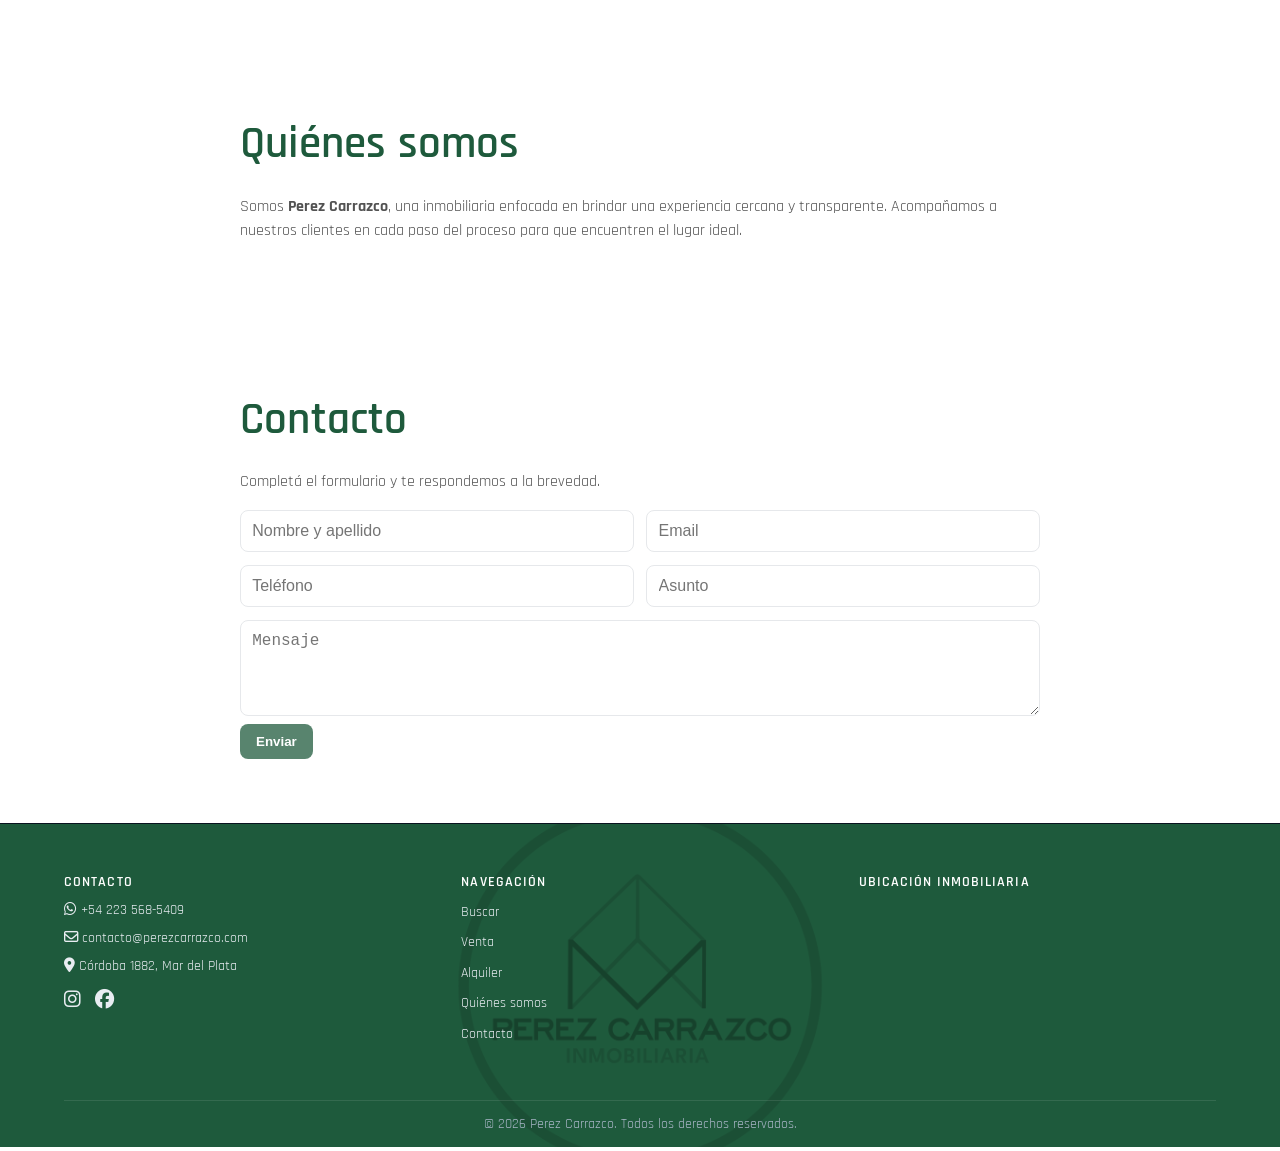
==== commit 0cdd83fd: "Checkpoint: rediseño header, footer, buscador, slider y redes sociales" ====
--- a/index.html
+++ b/index.html
@@ -41,6 +41,11 @@
           <li><a href="#contacto">Contacto</a></li>
         </ul>
       </nav>
+      <div class="nav-socials">
+        <a href="https://www.instagram.com/perezcarrazco_inmobiliaria" target="_blank" rel="noopener" aria-label="Instagram"><i class="fa-brands fa-instagram"></i></a>
+        <a href="https://www.facebook.com/profile.php?id=61580411466472" target="_blank" rel="noopener" aria-label="Facebook"><i class="fa-brands fa-facebook"></i></a>
+        <a href="https://www.tokkobroker.com" target="_blank" rel="noopener" aria-label="Tokko Broker"><i class="fa-solid fa-building"></i></a>
+      </div>
       <button class="nav-toggle" aria-label="Abrir menú" aria-expanded="false">
         <i class="fa-solid fa-bars"></i>
       </button>
@@ -50,10 +55,14 @@
         <li><a href="#inicio">Buscar</a></li>
         <li><a href="servicios/venta/venta.html">Venta</a></li>
         <li><a href="servicios/alquiler/alquiler.html">Alquiler</a></li>
-       
         <li><a href="#quienes-somos">Quiénes somos</a></li>
         <li><a href="#contacto">Contacto</a></li>
       </ul>
+      <div class="nav-mobile-socials">
+        <a href="https://www.instagram.com/perezcarrazco_inmobiliaria" target="_blank" rel="noopener" aria-label="Instagram"><i class="fa-brands fa-instagram"></i></a>
+        <a href="https://www.facebook.com/profile.php?id=61580411466472" target="_blank" rel="noopener" aria-label="Facebook"><i class="fa-brands fa-facebook"></i></a>
+        <a href="https://www.tokkobroker.com" target="_blank" rel="noopener" aria-label="Tokko Broker"><i class="fa-solid fa-building"></i></a>
+      </div>
     </nav>
   </header>
 
--- a/css/styles.css
+++ b/css/styles.css
@@ -146,6 +146,7 @@
   height: 86px;
   transition: height 0.35s ease;
   padding: 0 1rem;
+  position: relative;
 }
 
 @media (min-width: 1024px) {
@@ -182,24 +183,24 @@
   line-height: 1;
 }
 
+/* DESPUÉS ✅ */
 .site-header.scrolled .nav-list > li + li::before {
   content: '';
   display: inline-block;
-  width: 1px;
+  width: 1.5px;
   height: 12px;
   background: var(--primary);
   opacity: 0.25;
   flex-shrink: 0;
   position: relative;
   top: 0;
-  margin: 0;
+  margin: 0 6px;    /* ← 6px a izquierda Y derecha del separador */
   padding: 0;
-  line-height: 56px;
   vertical-align: middle;
 }
 
 
-@media (max-width: 768px) {
+@media (max-width: 1024px) {
   .nav-container {
     justify-content: center;
     position: relative;
@@ -229,7 +230,10 @@
 }
 
 /* Desktop nav */
-.nav-desktop { display: flex; align-items: center; }
+.nav-desktop {
+  display: flex; align-items: center;
+  position: absolute; left: 50%; transform: translateX(-50%);
+}
 .nav-list {
   display: flex;
   gap: 0.15rem;
@@ -335,6 +339,22 @@
 .has-submenu.open > .submenu-toggle i,
 .has-submenu:hover > .submenu-toggle i { transform: rotate(180deg); }
 
+/* Redes sociales header */
+.nav-socials {
+  display: flex; align-items: center; gap: 0.6rem;
+}
+.nav-socials a {
+  font-size: 1rem; width: 32px; height: 32px;
+  display: inline-flex; align-items: center; justify-content: center;
+  border-radius: 50%; transition: background 0.2s, color 0.2s;
+  text-decoration: none;
+}
+.site-header:not(.scrolled) .nav-socials a { color: rgba(255,255,255,0.8); }
+.site-header:not(.scrolled) .nav-socials a:hover { background: rgba(255,255,255,0.15); color: #fff; }
+.site-header.scrolled .nav-socials a { color: var(--accent); }
+.site-header.scrolled .nav-socials a:hover { background: var(--accent); color: #fff; }
+@media (max-width: 1024px) { .nav-socials { display: none; } }
+
 /* Hamburger */
 .nav-toggle {
   display: none;
@@ -346,6 +366,7 @@
   padding: 0.4rem 0.5rem;
   border-radius: 8px;
   transition: background 0.15s;
+  z-index: 1300;
 }
 .nav-toggle:hover { background: #eef2ee; }
 
@@ -374,12 +395,28 @@
 }
 .nav-mobile ul li:last-child a { border-bottom: none; }
 .nav-mobile ul li a:hover { color: var(--accent); }
-
-@media (max-width: 768px) {
+.nav-mobile-socials {
+  display: flex; justify-content: center; gap: 1.2rem;
+  padding: 1rem 1.25rem 1.5rem;
+  border-top: 1px solid rgba(30,90,60,0.1);
+  margin-top: 0.5rem;
+}
+.nav-mobile-socials a {
+  color: var(--accent); font-size: 1.3rem;
+  width: 38px; height: 38px;
+  display: inline-flex; align-items: center; justify-content: center;
+  border-radius: 50%; transition: background 0.2s, color 0.2s;
+  text-decoration: none;
+}
+.nav-mobile-socials a:hover { background: var(--accent); color: #fff; }
+
+@media (max-width: 1024px) {
   .nav-desktop { display: none; }
   .nav-toggle   { display: flex; }
-
-  /* Footer tablet: mapa ocupa fila completa abajo */
+}
+
+/* Footer tablet: mapa ocupa fila completa abajo */
+@media (max-width: 768px) {
   .footer-grid {
     grid-template-columns: 1fr 1fr;
     gap: 2rem;
@@ -521,6 +558,7 @@
 @media (max-width: 560px) {
   .slider-track .card { flex: 0 0 85%; }
   .slider-btn { width: 36px; height: 36px; font-size: 0.85rem; }
+  .nav-mobile ul li a { border-bottom: none; }
 }
 
 .card {
@@ -737,6 +775,11 @@
 /* Tablets / pantallas medianas */
 @media (max-width: 1024px) {
   .search-form { grid-template-columns: 1fr 1fr 1fr; }
+}
+
+/* Tablets chicas: ocultar precios */
+@media (max-width: 700px) {
+  .search-form { grid-template-columns: 1fr 1fr; }
   .search-form #precioMin, .search-form #precioMax { display: none; }
 }
 
